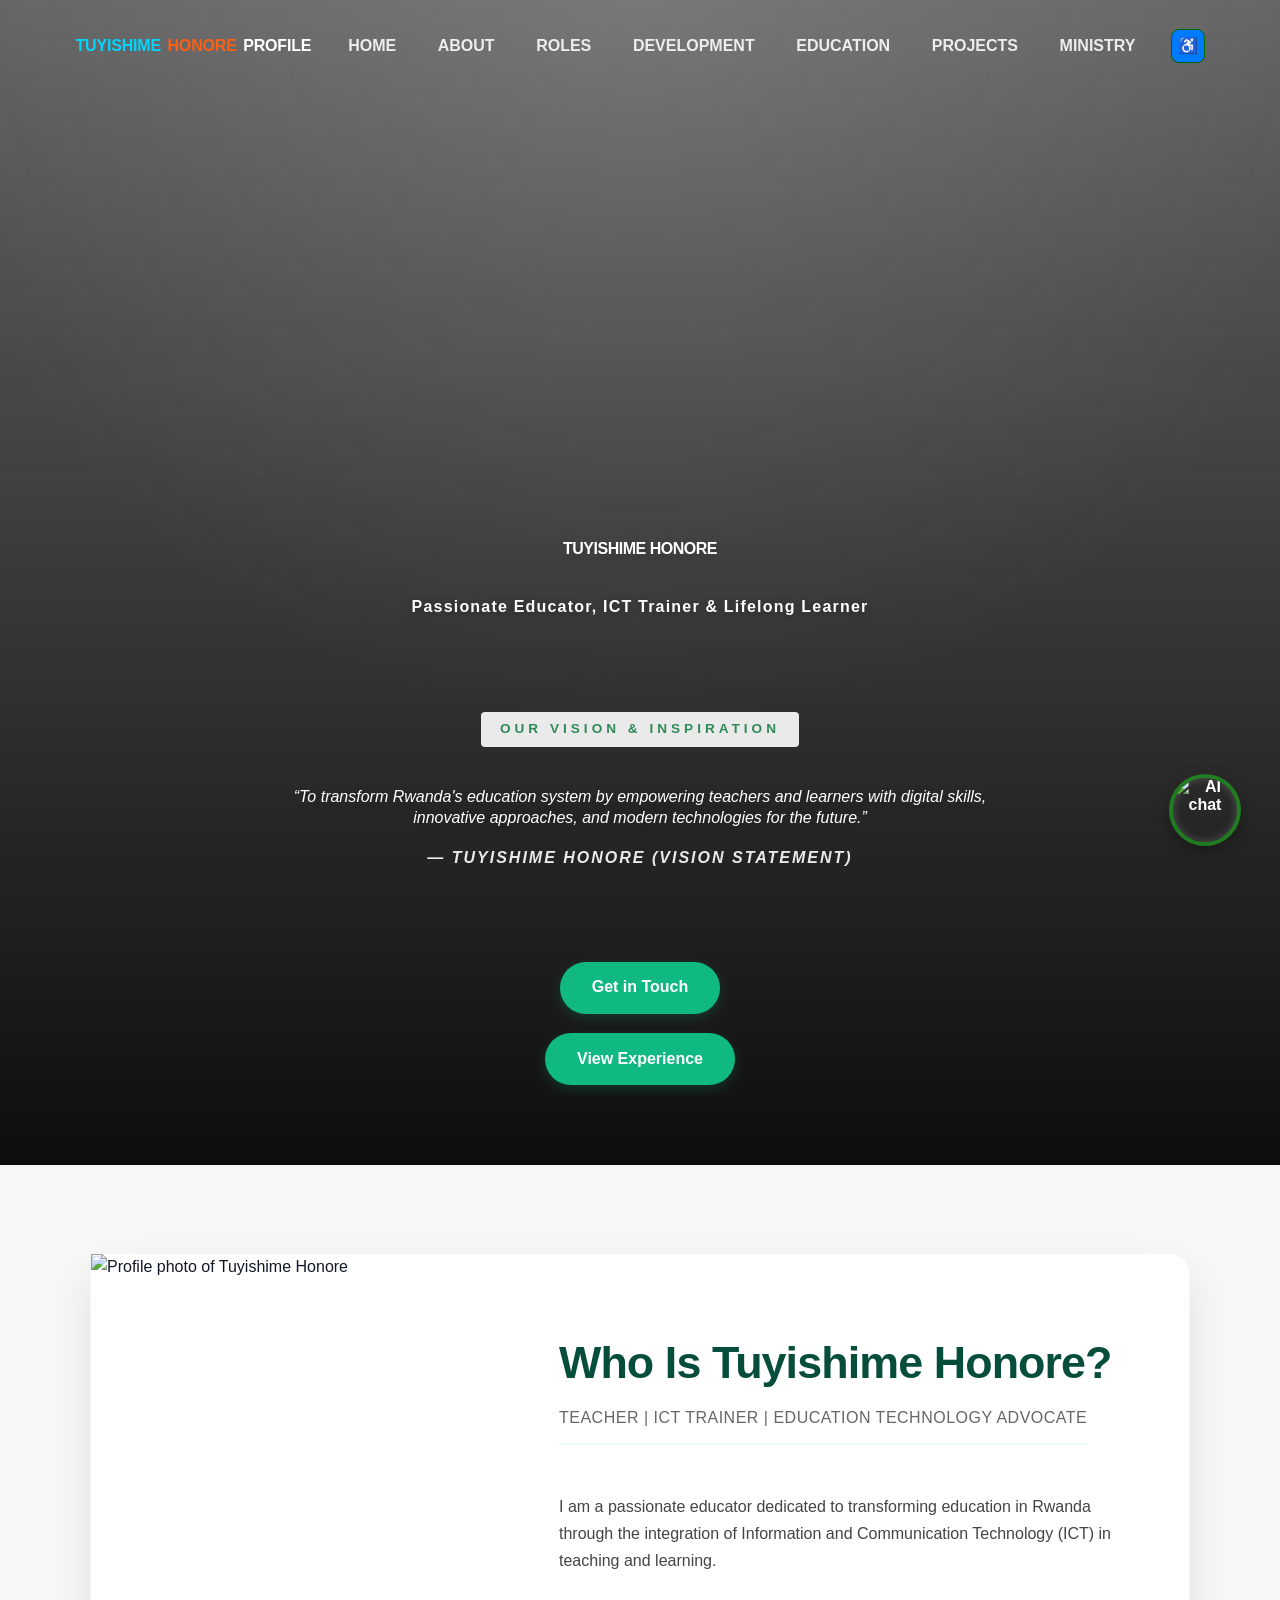
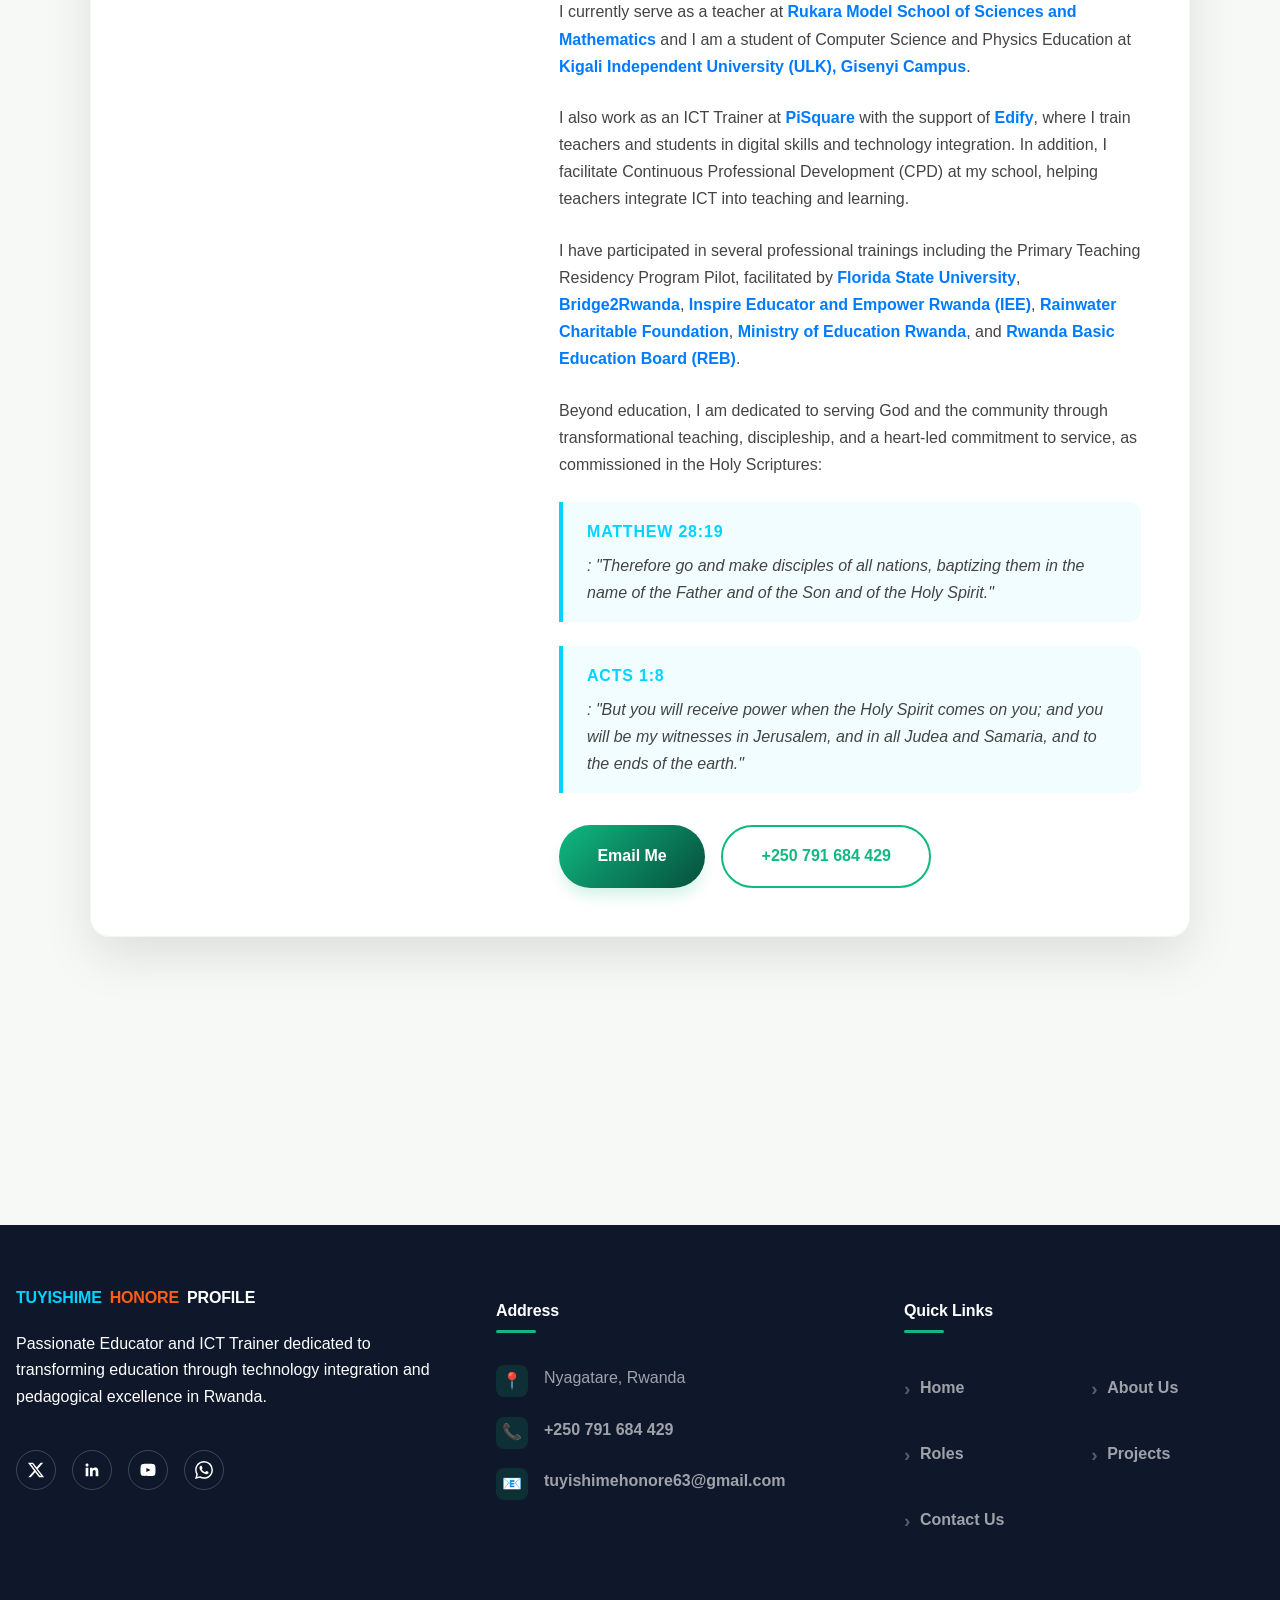
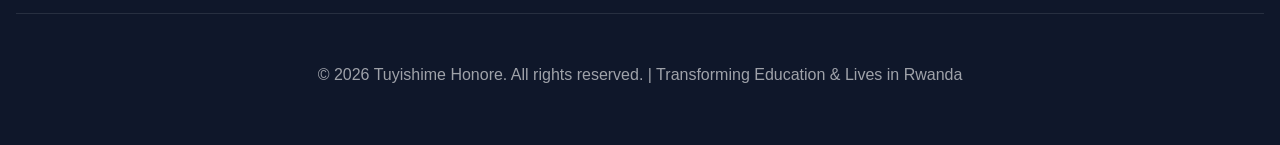
==== index.html @ ea885922 "🚀 Deploying Honore Profile Agent with full site knowledge and Gemini AI integration" ====
<!DOCTYPE html>
<html lang="en">
<head>
  <meta charset="UTF-8" />
  <meta name="viewport" content="width=device-width, initial-scale=1.0" />
  <title>Tuyishime Honore | Educator & Trainer</title>
  <link rel="stylesheet" href="styles.css" />
</head>
<body class="home">
  <header>
    <nav class="nav" aria-label="Primary">
      <div class="nav-brand"><span class="cyan">TUYISHIME</span> <span class="orange">HONORE</span> <span class="white">PROFILE</span></div>
      <div class="nav-links">

      <a href="index.html">Home</a>
      <a href="about.html">About</a>
      <a href="roles.html">Roles</a>
      <a href="development.html">Development</a>
      <a href="education.html">Education</a>
      <a href="projects.html">Projects</a>
      <a href="ministry.html">Ministry</a>
      </div>
    </nav>


        <div class="hero-inner">
      <h1 class="hero-title">Tuyishime Honore</h1>
      <p class="hero-subtitle">Passionate Educator, ICT Trainer &amp; Lifelong Learner</p>

      <div id="hero-quote-container" class="hero-quote-container">
        <p id="hero-quote-text" class="hero-quote-text"></p>
        <cite id="hero-quote-author" class="hero-quote-author"></cite>
      </div>

      <div class="hero-buttons">
        <a class="btn" href="contact.html">Get in Touch</a>
        <a class="btn" href="roles.html">View Experience</a>
      </div>
    </div>
  </header>

  <main class="container" role="main">
        <section class="section" aria-labelledby="home-title">
      <div class="profile-card">
        <div class="profile-image-container">
          <img src="profile.jpg" alt="Profile photo of Tuyishime Honore" class="profile-main-img" />
        </div>
        <div class="profile-content">
          <h2 id="home-title" class="profile-name">Who is Tuyishime Honore?</h2>
          <h3 class="profile-job">Teacher | ICT Trainer | Education Technology Advocate</h3>
          <div class="profile-description">
            <p>I am a passionate educator dedicated to transforming education in Rwanda through the integration of Information and Communication Technology (ICT) in teaching and learning.</p>
            <p>I currently serve as a teacher at <a href="https://rukaramodelschool.com/" target="_blank" rel="noopener noreferrer">Rukara Model School of Sciences and Mathematics</a> and I am a student of Computer Science and Physics Education at <a href="https://ulk.ac.rw" target="_blank" rel="noopener noreferrer">Kigali Independent University (ULK), Gisenyi Campus</a>.</p>
            <p>I also work as an ICT Trainer at <a href="https://pisquare.netlify.app/" target="_blank" rel="noopener noreferrer">PiSquare</a> with the support of <a href="https://edify.org" target="_blank" rel="noopener noreferrer">Edify</a>, where I train teachers and students in digital skills and technology integration. In addition, I facilitate Continuous Professional Development (CPD) at my school, helping teachers integrate ICT into teaching and learning.</p>
            <p>I have participated in several professional trainings including the Primary Teaching Residency Program Pilot, facilitated by <a href="https://www.fsu.edu" target="_blank" rel="noopener noreferrer">Florida State University</a>, <a href="https://bridge2rwanda.org" target="_blank" rel="noopener noreferrer">Bridge2Rwanda</a>, <a href="https://mastercardfdn.org/en/partners/inspire-educate-and-empower-iee-rwanda/" target="_blank" rel="noopener noreferrer">Inspire Educator and Empower Rwanda (IEE)</a>, <a href="https://www.rainwatercharitablefoundation.org" target="_blank" rel="noopener noreferrer">Rainwater Charitable Foundation</a>, <a href="https://www.mineduc.gov.rw" target="_blank" rel="noopener noreferrer">Ministry of Education Rwanda</a>, and <a href="https://www.reb.gov.rw/" target="_blank" rel="noopener noreferrer">Rwanda Basic Education Board (REB)</a>.</p>
            <p>Beyond education, I am dedicated to serving God and the community through transformational teaching, discipleship, and a heart-led commitment to service, as commissioned in the Holy Scriptures:</p>
            <blockquote class="ministry-quote">
              <p><strong>Matthew 28:19</strong>: "Therefore go and make disciples of all nations, baptizing them in the name of the Father and of the Son and of the Holy Spirit."</p>
            </blockquote>
            <blockquote class="ministry-quote">
              <p><strong>Acts 1:8</strong>: "But you will receive power when the Holy Spirit comes on you; and you will be my witnesses in Jerusalem, and in all Judea and Samaria, and to the ends of the earth."</p>
            </blockquote>

            <div class="profile-cta">
              <a href="mailto:tuyishimehonore63@gmail.com" class="btn">Email Me</a>
              <a href="tel:+250791684429" class="btn btn-outline">+250 791 684 429</a>
            </div>
          </div>
        </div>
      </div>
    </section>
  </main>

    <footer class="site-footer">
    <div class="container">
      <div class="footer-grid">
        <div class="footer-brand">
          <h2><span class="cyan">Tuyishime</span> <span class="orange">Honore</span> <span class="white">Profile</span></h2>
          <p>Passionate Educator and ICT Trainer dedicated to transforming education through technology integration and pedagogical excellence in Rwanda.</p>
          <div class="footer-social-circles">
            <a href="https://x.com/THonore78575" target="_blank" aria-label="X Account" title="X (Twitter)"><svg width="18" height="18" viewBox="0 0 24 24" fill="currentColor"><path d="M18.244 2.25h3.308l-7.227 8.26 8.502 11.24H16.17l-5.214-6.817L4.99 21.75H1.68l7.73-8.835L1.254 2.25H8.08l4.713 6.231zm-1.161 17.52h1.833L7.084 4.126H5.117z"/></svg></a>
            <a href="https://www.linkedin.com" target="_blank" aria-label="LinkedIn" title="LinkedIn"><svg width="18" height="18" viewBox="0 0 24 24" fill="currentColor"><path d="M20.447 20.452h-3.554v-5.569c0-1.328-.027-3.037-1.852-3.037-1.853 0-2.136 1.445-2.136 2.939v5.667H9.351V9h3.414v1.561h.046c.477-.9 1.637-1.85 3.37-1.85 3.601 0 4.267 2.37 4.267 5.455v6.286zM5.337 7.433c-1.144 0-2.063-.926-2.063-2.065 0-1.138.92-2.063 2.063-2.063 1.14 0 2.064.925 2.064 2.063 0 1.139-.925 2.065-2.064 2.065zm1.782 13.019H3.555V9h3.564v11.452z"/></svg></a>
            <a href="https://www.youtube.com/@TuyishimeHonore-qt9hd" target="_blank" aria-label="YouTube" title="YouTube"><svg width="18" height="18" viewBox="0 0 24 24" fill="currentColor"><path d="M21.582 6.186a2.72 2.72 0 0 0-1.91-1.921C18.005 3.8 12 3.8 12 3.8s-6.005 0-7.672.465a2.72 2.72 0 0 0-1.91 1.921C1.96 7.868 2 12 2 12s-.04 4.132.418 5.814a2.72 2.72 0 0 0 1.91 1.921C6.005 20.2 12 20.2 12 20.2s6.005 0 7.672-.465a2.72 2.72 0 0 0 1.91-1.921C22.04 16.132 22 12 22 12s.04-4.132-.418-5.814zm-11.77 8.528V9.286l5.76 2.714-5.76 2.714z"/></svg></a>
            <a href="https://whatsapp.com/channel/0029Vb8NbJZ3AzNOPKJiLX3O" target="_blank" aria-label="WhatsApp Channel" title="WhatsApp Channel"><svg width="18" height="18" viewBox="0 0 24 24" fill="currentColor"><path d="M17.472 14.382c-.297-.149-1.758-.867-2.03-.967-.273-.099-.471-.148-.67.15-.197.297-.767.966-.94 1.164-.173.199-.347.223-.644.075-.297-.15-1.255-.463-2.39-1.475-.888-.788-1.489-1.761-1.663-2.059-.173-.297-.018-.458.13-.606.134-.133.298-.347.446-.52.149-.174.198-.298.298-.497.099-.198.05-.371-.025-.52-.075-.149-.669-1.612-.916-2.207-.242-.579-.487-.5-.669-.51a12.8 12.8 0 0 0-.57-.01c-.198 0-.52.074-.792.372-.272.297-1.04 1.016-1.04 2.479 0 1.462 1.065 2.875 1.213 3.074.149.198 2.096 3.2 5.077 4.487.709.306 1.262.489 1.694.625.712.227 1.36.195 1.871.118.571-.085 1.758-.719 2.006-1.413.248-.694.248-1.289.173-1.413-.074-.124-.272-.198-.57-.347m-5.421 7.403h-.004a9.87 9.87 0 0 1-5.031-1.378l-.361-.214-3.741.982.998-3.648-.235-.374a9.86 9.86 0 0 1-1.51-5.26c.001-5.45 4.436-9.884 9.888-9.884 2.64 0 5.122 1.03 6.988 2.898a9.825 9.825 0 0 1 2.893 6.994c-.003 5.45-4.437 9.884-9.885 9.884m8.413-18.297A11.815 11.815 0 0 0 12.052 0C5.495 0 .16 5.335.157 11.892c0 2.096.547 4.142 1.588 5.945L.057 24l6.305-1.654a11.882 11.882 0 0 0 5.683 1.448h.005c6.554 0 11.89-5.335 11.893-11.893a11.821 11.821 0 0 0-3.48-8.413z"/></svg></a>
          </div>
        </div>

        <div class="footer-col">
          <h3>Address</h3>
          <ul class="contact-methods">
            <li><span class="icon">📍</span> Nyagatare, Rwanda</li>
            <li><span class="icon">📞</span> <a href="tel:+250791684429">+250 791 684 429</a></li>
            <li><span class="icon">📧</span> <a href="mailto:tuyishimehonore63@gmail.com">tuyishimehonore63@gmail.com</a></li>
          </ul>
        </div>

        <div class="footer-col">
          <h3>Quick Links</h3>
          <ul class="footer-links">
            <li><a href="index.html">Home</a></li>
            <li><a href="about.html">About Us</a></li>
            <li><a href="roles.html">Roles</a></li>
            <li><a href="projects.html">Projects</a></li>
            <li><a href="contact.html">Contact Us</a></li>
          </ul>
        </div>
      </div>

      <div class="footer-bottom">
        <p>&copy; 2026 Tuyishime Honore. All rights reserved. | Transforming Education &amp; Lives in Rwanda</p>
      </div>
    </div>
  </footer>

  <div id="ai-widget" class="ai-widget collapsed" aria-label="AI chat assistant">
    <button id="ai-toggle" class="ai-toggle" type="button" aria-expanded="false" aria-label="Chart with Honore" title="Click to open the chat">Chart with Honore</button>
    <div class="ai-panel" role="dialog" aria-label="AI chat">
      <div class="ai-header">
        <div class="ai-profile">
          <img class="ai-avatar" src="profile.jpg" alt="Honore" />
          <div>
            <div class="ai-name">Honore</div>
            <div class="ai-status">Live chart</div>
          </div>
        </div>
        <button id="ai-close" class="ai-close" type="button" aria-label="Close">×</button>
      </div>
      <div class="ai-live" aria-label="Live status">
        <span class="ai-bar"></span>
        <span class="ai-bar"></span>
        <span class="ai-bar"></span>
      </div>
      <div class="ai-messages" id="ai-messages" aria-live="polite"></div>
      <form id="ai-form" class="ai-form">
        <input id="ai-input" class="ai-input" type="text" placeholder="Ask me anything..." autocomplete="off" required />
        <button type="submit" class="btn">Send</button>
      </form>
      <label class="ai-file-label">
        <input type="file" id="ai-file" class="ai-file" accept=".txt,.pdf" />
        <span>Upload a document (CV/Diploma)</span>
      </label>
      <div id="ai-file-status" class="ai-file-status"></div>
    </div>
  </div>

  <script src="script.js"></script>
</body>
</html>
---- styles.css ----
:root {
  --green-dark: #064e3b; /* Deep, professional forest green */
  --green-medium: #10b981; /* Vibrant, attractive emerald */
  --green-light: #f0fdf4; /* Very soft, clean mint background */
  --accent-orange: #f97316;
  --accent-blue: #0ea5e9;
  --brand-cyan: #00d4ff;
  --brand-orange: #ff5e13;
  --text: #0f172a; /* Rich dark slate for readability */
  --muted: #475569; /* Sophisticated gray */
  --card-bg: rgba(255, 255, 255, 0.98);
  --card-shadow: 0 10px 25px -5px rgba(0, 0, 0, 0.04), 0 8px 10px -6px rgba(0, 0, 0, 0.04);
  --card-shadow-hover: 0 20px 25px -5px rgba(0, 0, 0, 0.08), 0 8px 10px -6px rgba(0, 0, 0, 0.08);
  --radius: 24px;
  --max-width: 1300px;
  --font: 'Outfit', 'Inter', sans-serif;
  --font-size-base: 16px;
}





* {
  box-sizing: border-box;
}

html {
  scroll-behavior: smooth;
  font-size: var(--font-size-base);
  scrollbar-width: none; /* For Firefox */
  -ms-overflow-style: none; /* For Internet Explorer and Edge */
}

/* Hide scrollbar for Chrome, Safari and Opera */
html::-webkit-scrollbar,
body::-webkit-scrollbar {
  display: none;
}

body {
  margin: 0;
  font-family: var(--font);
  color: var(--text);
  background: #f7f9f7;
  line-height: 1.65;
  transition: background 0.3s ease, color 0.3s ease;
}

a {
  color: var(--link);
}

a:hover {
  color: #1d4ed8;
}

.btn,
.ai-toggle,
.accessibility-nav-btn,
.accessibility-toggle {
  background: var(--link);
  color: #fff;
}

.card,
.profile-card,
.role-item,
.bible-card {
  background: var(--card-bg) !important;
  border: 1px solid rgba(0, 0, 0, 0.04) !important;
  border-radius: var(--radius) !important;
  box-shadow: var(--card-shadow) !important;
  transition: all 0.4s cubic-bezier(0.4, 0, 0.2, 1) !important;
}

.card:hover, .profile-card:hover, .role-item:hover, .bible-card:hover, .ptrp-section:hover {
  transform: translateY(-8px) !important;
  box-shadow: var(--card-shadow-hover) !important;
}


.section-title {
  text-align: center;
  font-size: 2.8rem !important;
  font-weight: 800;
  margin: 0;
  color: var(--green-dark);
  letter-spacing: -0.02em;
  margin-bottom: 0.8rem;
}

body.high-contrast {
  background: #0f172a !important;
  color: #ffffff !important;
}

body.high-contrast a {
  color: #22d3ee !important;
}

body.high-contrast .card,
body.high-contrast .role-item,
body.high-contrast .bible-card {
  background: #111827 !important;
  border-color: #1e293b !important;
}

/* Heading title casing for semantic clarity */
h1, h2, h3, h4, h5, h6 {
  text-transform: capitalize;
  font-weight: 700;
  margin-top: 0.8em;
  margin-bottom: 0.5em;
}

h1 {
  font-size: clamp(3.5rem, 8vw, 5.5rem);
  font-weight: 900;
  line-height: 1.1;
  letter-spacing: -0.03em;
}

h2 {
  font-size: clamp(2.8rem, 6vw, 4.2rem);
  font-weight: 800;
  line-height: 1.15;
  letter-spacing: -0.02em;
}

h3 {
  font-size: clamp(2.2rem, 4vw, 3.2rem);
  font-weight: 700;
  line-height: 1.2;
  letter-spacing: -0.01em;
}

h4 {
  font-size: clamp(1.8rem, 3vw, 2.4rem);
  font-weight: 700;
  line-height: 1.25;
}

h5 {
  font-size: clamp(1.5rem, 2vw, 1.8rem);
  font-weight: 700;
  line-height: 1.3;
}

h6 {
  font-size: clamp(1.25rem, 1.5vw, 1.5rem);
  font-weight: 600;
  line-height: 1.4;
}



* {
  box-sizing: border-box;
}

html {
  scroll-behavior: smooth;
}

body {
  margin: 0;
  font-family: var(--font);
  color: var(--text);
  background: #f7f9f7;
  line-height: 1.65;
}

a {
  color: #007bff;
  text-decoration: none;
  font-weight: bold;
}

a:hover {
  color: #0056b3;
}

.container {
  width: min(100% - 2rem, var(--max-width));
  margin: 0 auto;
}

header {
  min-height: 90vh;
  display: grid;
  place-items: center;
  text-align: center;
  padding: 3rem 1rem;
  color: #fff;
  background: linear-gradient(135deg, var(--green-dark), var(--green-medium));
  position: relative;
  overflow: hidden;
}

header.compact {
  min-height: 0;
  padding: 0;
  background: linear-gradient(135deg, var(--green-dark), var(--green-medium));
}

header.compact .nav {
  position: relative;
  inset: 0;
  padding: 1.2rem 5%;
}








body.home header {
  animation: fadeIn 900ms ease both;
}

body.home .nav a {
  opacity: 0;
  transform: translateY(-10px);
  animation: navFade 700ms ease both;
}

body.home .nav a:nth-child(1) { animation-delay: 0.1s; }
body.home .nav a:nth-child(2) { animation-delay: 0.18s; }
body.home .nav a:nth-child(3) { animation-delay: 0.26s; }
body.home .nav a:nth-child(4) { animation-delay: 0.34s; }
body.home .nav a:nth-child(5) { animation-delay: 0.42s; }
body.home .nav a:nth-child(6) { animation-delay: 0.50s; }
body.home .nav a:nth-child(7) { animation-delay: 0.58s; }
body.home .nav a:nth-child(8) { animation-delay: 0.66s; }

body.home .hero-inner {
  opacity: 0;
  transform: translateY(18px);
  animation: slideUp 850ms ease-out both 0.55s;
}

body.home .hero-buttons .btn {
  display: inline-flex;
  align-items: center;
  justify-content: center;
  gap: 0.6rem;
  padding: 0.8rem 2rem;
  background: var(--green-medium);
  color: #fff;
  border-radius: 999px;
  text-decoration: none;
  font-weight: 600;
  transition: all 0.3s cubic-bezier(0.4, 0, 0.2, 1);
  border: none;
  cursor: pointer;
  box-shadow: 0 4px 12px rgba(16, 185, 129, 0.2);
}

.btn:hover {
  background: var(--green-dark);
  transform: translateY(-2px);
  box-shadow: 0 8px 20px rgba(6, 78, 59, 0.3);
}

@keyframes fadeIn {
  from { opacity: 0; transform: translateY(10px); }
  to { opacity: 1; transform: translateY(0); }
}

@keyframes navFade {
  from { opacity: 0; transform: translateY(-10px); }
  to { opacity: 1; transform: translateY(0); }
}

@keyframes slideUp {
  from { opacity: 0; transform: translateY(20px); }
  to { opacity: 1; transform: translateY(0); }
}

@keyframes fadeInUp {
  from { opacity: 0; transform: translateY(14px); }
  to { opacity: 1; transform: translateY(0); }
}

header::after {
  content: "";
  position: absolute;
  inset: 0;
  opacity: 0.38;
  background: radial-gradient(circle at top, rgba(255, 255, 255, 0.35), transparent 55%);
  pointer-events: none;
}

.nav {
  position: absolute;
  inset: 1rem 0 auto;
  left: 0;
  width: 100%;
  display: flex;
  justify-content: space-between;
  align-items: center;
  padding: 0 5%;
  gap: 1.4rem;
  z-index: 10;
}

.nav-brand {
  font-size: 1.35rem;
  font-weight: 800;
  letter-spacing: -0.01em;
  text-transform: uppercase;
  white-space: nowrap;
  display: flex;
  gap: 0.4rem;
}

.nav-brand .cyan { color: var(--brand-cyan); }
.nav-brand .orange { color: var(--brand-orange); }
.nav-brand .white { color: #fff; }

.ministry-quote {
  border-left: 4px solid var(--brand-cyan);
  background: rgba(var(--brand-cyan-rgb, 0, 212, 255), 0.05);
  padding: 1rem 1.5rem;
  margin: 1.5rem 0;
  border-radius: 0 12px 12px 0;
  font-style: italic;
  position: relative;
}

.ministry-quote p {
  margin: 0 !important;
  color: var(--muted);
  font-size: 0.95rem;
  line-height: 1.6;
}

.ministry-quote strong {
  color: var(--brand-cyan);
  font-style: normal;
  display: block;
  margin-bottom: 0.4rem;
  font-family: var(--font);
  text-transform: uppercase;
  letter-spacing: 0.05em;
  font-size: 0.85rem;
}

.nav-links {
  display: flex;
  gap: 0.8rem;
  align-items: center;
}


/* Mobile Adjustments for Nav */
@media (max-width: 900px) {
  .nav {
    flex-direction: column;
    padding: 1rem;
    height: auto;
    position: relative;
    background: var(--green-dark);
  }
  .nav-brand {
    justify-content: center;
    margin-bottom: 0.5rem;
    font-size: 1rem;
    gap: 0.3rem;
  }
  .nav-links {
    flex-wrap: wrap;
    justify-content: center;
    gap: 0.5rem;
  }
  .nav a {
    font-size: 0.78rem;
    padding: 0.4rem 0.6rem;
  }
}












.nav a {
  padding: 0.55rem 0.9rem;
  border-radius: 999px;
  font-weight: 600;
  font-size: 0.88rem;
  color: rgba(255, 255, 255, 0.88);
  transition: all 160ms ease;
  text-transform: uppercase;
}

.nav a:hover,
.nav a:focus-visible {
  background: rgba(255, 255, 255, 0.18);
  transform: translateY(-1px);
  color: #fff;
}

















.hero-inner {
  position: relative;
  z-index: 1;
  max-width: 760px;
  margin-top: 2.5rem;
  display: flex;
  flex-direction: column;
  align-items: center;
  gap: 1.75rem;
}

.hero-avatar {
  width: clamp(170px, 26vw, 260px);
  aspect-ratio: 4 / 5;
  border-radius: 24px;
  border: 6px solid rgba(255, 255, 255, 0.9);
  background: rgba(255, 255, 255, 0.15);
  overflow: hidden;
  display: grid;
  place-items: center;
  box-shadow: 0 18px 30px rgba(0, 0, 0, 0.2);
  transition: width 280ms ease, height 280ms ease, border-radius 280ms ease;
}

.hero-avatar img {
  width: 100%;
  height: 100%;
  object-fit: cover;
  display: block;
  transition: transform 260ms ease;
}

.hero-avatar:hover img {
  transform: scale(1.02);
}

.hero-title {
  font-size: clamp(4rem, 8vw, 6.5rem);
  margin: 0;
  letter-spacing: -0.03em;
  font-weight: 900;
  text-shadow: 0 10px 20px rgba(0, 0, 0, 0.25);
}

.hero-subtitle {
  margin: 0;
  color: rgba(255, 255, 255, 0.9);
  font-size: clamp(1.1rem, 2.2vw, 1.6rem);
  max-width: 700px;
}

.hero-buttons {
  display: flex;
  flex-wrap: wrap;
  justify-content: center;
  gap: 1rem;
  margin-top: 1.4rem;
}

.btn {
  display: inline-flex;
  align-items: center;
  justify-content: center;
  gap: 0.8rem;
  padding: 1rem 2.4rem;
  background: linear-gradient(135deg, var(--green-medium), var(--green-dark));
  color: #fff !important;
  border-radius: 999px;
  text-decoration: none;
  font-weight: 700;
  font-size: 1rem;
  transition: all 0.4s cubic-bezier(0.4, 0, 0.2, 1);
  border: none;
  cursor: pointer;
  box-shadow: 0 10px 15px -3px rgba(16, 185, 129, 0.2);
}

.btn:hover,
.btn:focus-visible {
  transform: translateY(-3px) scale(1.02);
  background: linear-gradient(135deg, var(--green-dark), var(--green-medium));
  box-shadow: 0 20px 25px -5px rgba(6, 78, 59, 0.3);
}

.btn-outline {
  background: transparent !important;
  border: 2px solid var(--green-medium) !important;
  color: var(--green-medium) !important;
  box-shadow: none !important;
}

.btn-outline:hover {
  background: var(--green-medium) !important;
  color: #fff !important;
}

.btn:hover {
  background: var(--green-dark);
  transform: translateY(-2px);
  box-shadow: 0 8px 20px rgba(6, 78, 59, 0.3);
}

.btn:hover,
.btn:focus-visible {
  transform: translateY(-2px);
  background: rgba(255, 255, 255, 0.26);
  box-shadow: 0 20px 40px rgba(0, 0, 0, 0.25);
}

.card .btn {
  display: inline-flex;
  align-items: center;
  justify-content: center;
  gap: 0.6rem;
  padding: 0.8rem 2rem;
  background: var(--green-medium);
  color: #fff;
  border-radius: 999px;
  text-decoration: none;
  font-weight: 600;
  transition: all 0.3s cubic-bezier(0.4, 0, 0.2, 1);
  border: none;
  cursor: pointer;
  box-shadow: 0 4px 12px rgba(16, 185, 129, 0.2);
}

.btn:hover {
  background: var(--green-dark);
  transform: translateY(-2px);
  box-shadow: 0 8px 20px rgba(6, 78, 59, 0.3);
}

.card .btn:hover,
.card .btn:focus-visible {
  background: var(--green-dark);
  box-shadow: 0 18px 36px rgba(0, 0, 0, 0.25);
}

.cert-grid {
  display: flex;
  flex-wrap: wrap;
  justify-content: center;
  gap: 1rem;
  margin-top: 0.9rem;
}

.cert-btn {
  flex: 0 0 180px;
  width: 180px;
  padding: 0.35rem 0.75rem;
  border-radius: 999px;
  font-size: 0.9rem;
  font-weight: 700;
  text-align: center;
  background: linear-gradient(135deg, var(--green-medium), var(--green-dark));
  border: 2px solid rgba(255, 255, 255, 0.35);
  color: #fff;
  box-shadow: 0 8px 14px rgba(0, 0, 0, 0.18);
  white-space: normal;
  line-height: 1.2;
  word-break: break-word;
}

.cert-btn:hover,
.cert-btn:focus-visible,
.partner-btn:hover,
.partner-btn:focus-visible {
  background: linear-gradient(135deg, var(--green-dark), var(--green-medium));
  transform: translateY(-1px);
  box-shadow: 0 18px 32px rgba(0, 0, 0, 0.25);
}

.partner-btn {
  padding: 0.35rem 0.75rem;
  border-radius: 999px;
  font-size: 0.9rem;
  font-weight: 700;
  text-align: center;
  background: linear-gradient(135deg, var(--green-medium), var(--green-dark));
  border: 2px solid rgba(255, 255, 255, 0.35);
  color: #fff;
  box-shadow: 0 8px 14px rgba(0, 0, 0, 0.18);
  width: 180px;
  text-decoration: none;
  display: inline-block;
  white-space: normal;
  line-height: 1.2;
  word-break: break-word;
}

main {
  padding: 4rem 1rem 4rem;
}

.section {
  padding: 4rem 0;
  position: relative;
}

.section:not(:first-child) {
  margin-top: -2rem;
}

.section-title {
  text-align: center;
  font-size: 2.8rem !important;
  font-weight: 800;
  margin: 0;
  color: var(--green-dark);
  letter-spacing: -0.02em;
  margin-bottom: 0.8rem;
}

.section-subtitle {
  text-align: center;
  max-width: 720px;
  margin: 0 auto 2rem;
  color: var(--muted);
}

.card-grid {
  display: grid;
  gap: 1.6rem;
}

.card {
  background: white;
  padding: 2.5rem;
  border-radius: var(--radius);
  box-shadow: var(--card-shadow);
  transition: transform 0.3s ease, box-shadow 0.3s ease;
  border: 1px solid rgba(16, 185, 129, 0.05);
}

.card:hover {
  transform: translateY(-4px);
  box-shadow: 0 30px 60px rgba(0, 0, 0, 0.08);
}

.card-header {
  display: flex;
  align-items: flex-start;
  gap: 1.1rem;
  margin-bottom: 1.2rem;
}

.card-icon {
  width: 52px;
  height: 52px;
  display: grid;
  place-items: center;
  border-radius: 16px;
  background: rgba(34, 139, 34, 0.12);
  color: var(--green-dark);
  flex-shrink: 0;
  font-size: 1.5rem;
}

.card h3 {
  margin: 0;
  font-size: 1.6rem;
  color: var(--green-dark);
}

.card p {
  margin: 0.8rem 0 0;
  color: var(--muted);
  line-height: 1.7;
}

.role-list {
  list-style: none;
  padding: 0;
  margin: 0;
  display: grid;
  gap: 1.4rem;
}

.role-item {
  background: #fff;
  border-radius: var(--radius);
  padding: 1.3rem 1.2rem;
  box-shadow: var(--card-shadow);
  border: 1px solid rgba(0, 0, 0, 0.05);
  display: grid;
  gap: 0.75rem;
}

.role-item h4 {
  margin: 0;
  font-size: 1.4rem;
  color: var(--green-dark);
}

.role-item .role-meta {
  font-size: 0.96rem;
  color: var(--green-dark);
  font-weight: 700;
}

.role-item p {
  margin: 0.5rem 0 0;
  color: var(--muted);
}

.timeline {
  display: grid;
  gap: 1.7rem;
}

.timeline-item {
  display: grid;
  gap: 0.9rem;
  align-items: flex-start;
}

.timeline-partners {
  display: flex;
  flex-wrap: wrap;
  justify-content: flex-start;
  gap: 0.75rem;
  align-items: center;
  max-width: 900px;
  margin: 0.75rem 0 0;
  padding: 0 0.25rem;
  font-size: 0.95rem;
}

.timeline-partners a {
  text-decoration: none;
}

.timeline-partners span {
  color: rgba(0, 0, 0, 0.35);
}

.timeline-item time {
  display: inline-flex;
  align-items: center;
  gap: 0.5rem;
  font-weight: 700;
  color: var(--green-dark);
}

.timeline-item time::before {
  content: "";
  width: 10px;
  height: 10px;
  border-radius: 50%;
  background: var(--green-medium);
  display: inline-block;
}

.timeline-item p {
  margin: 0.45rem 0 0;
  color: var(--muted);
}

.quote-block {
  background: rgba(226, 249, 226, 0.75);
  border-radius: var(--radius);
  padding: 2.4rem 2rem;
  box-shadow: var(--card-shadow);
  max-width: 780px;
  margin: 0 auto;
  border: 1px solid rgba(34, 139, 34, 0.22);
}

.quote-block blockquote {
  margin: 0;
  font-style: italic;
  font-size: 1.35rem;
  line-height: 1.6;
  color: var(--green-dark);
}

.quote-block cite {
  display: block;
  margin-top: 1.4rem;
  text-align: right;
  color: var(--muted);
  font-size: 0.95rem;
}

.quote-rotator {
  max-width: 740px;
  margin: 2.4rem auto 0;
  padding: 1.8rem 1.8rem 1.4rem;
  border-radius: var(--radius);
  background: rgba(255, 255, 255, 0.9);
  border: 1px solid rgba(0, 0, 0, 0.08);
  box-shadow: var(--card-shadow);
  display: grid;
  gap: 1rem;
}

.quote-rotator blockquote {
  margin: 0;
  font-style: italic;
  font-size: 1.25rem;
  line-height: 1.6;
  color: var(--text);
}

.quote-rotator cite {
  margin: 0;
  color: var(--muted);
  font-size: 0.95rem;
  text-align: right;
}

.quote-controls {
  display: flex;
  align-items: center;
  justify-content: space-between;
  gap: 1rem;
}

.quote-controls button {
  border: 1px solid rgba(0, 0, 0, 0.2);
  background: rgba(255, 255, 255, 0.85);
  color: var(--text);
  padding: 0.55rem 0.85rem;
  border-radius: 999px;
  font-size: 1rem;
  cursor: pointer;
  transition: transform 140ms ease, box-shadow 140ms ease;
}

.quote-controls button:hover,
.quote-controls button:focus-visible {
  transform: translateY(-1px);
  box-shadow: 0 12px 20px rgba(0, 0, 0, 0.12);
}

.quote-controls span {
  font-weight: 700;
  color: var(--muted);
  font-size: 0.95rem;
}

.footer-links {
  margin: 1rem 0 0;
}



.footer-col h4 {
  margin: 0 0 0.75rem;
  font-size: 1.05rem;
  letter-spacing: 0.02em;
  color: rgba(255, 255, 255, 0.95);
}

.footer-col ul {
  list-style: none;
  padding: 0;
  margin: 0;
}

.footer-col li {
  margin: 0.45rem 0;
}

.footer-col a {
  color: rgba(255, 255, 255, 0.9);
  text-decoration: none;
  font-weight: 600;
  transition: color 150ms ease, transform 150ms ease;
}

.footer-col a:hover,
.footer-col a:focus-visible {
  color: rgba(255, 255, 255, 1);
  transform: translateY(-1px);
}

.bible-grid {
  display: grid;
  gap: 1.6rem;
  grid-template-columns: repeat(auto-fit, minmax(250px, 1fr));
}

.bible-card {
  background: #fff;
  border-radius: var(--radius);
  padding: 1.6rem 1.4rem;
  box-shadow: var(--card-shadow);
  border: 1px solid rgba(0, 0, 0, 0.06);
}


.bible-card h4 {
  margin: 0;
  font-size: 1.3rem;
  color: var(--green-dark);
}

.bible-card p {
  margin: 0.65rem 0 0;
  color: var(--muted);
  line-height: 1.7;
}

.video-grid {
  display: grid;
  grid-template-columns: repeat(auto-fit, minmax(260px, 1fr));
  gap: 1.4rem;
  margin-top: 1.4rem;
}

.video-player {
  width: 100%;
  max-width: 900px;
  margin: 0 auto 1.4rem;
  border-radius: var(--radius);
  overflow: hidden;
  box-shadow: var(--card-shadow);
  border: 1px solid rgba(0, 0, 0, 0.06);
  aspect-ratio: 16 / 9;
  background: #000;
}

.video-player video {
  width: 100%;
  height: 100%;
  border: 0;
  display: block;
  object-fit: contain;
  background: #000;
}

.video-card {
  display: grid;
  grid-template-rows: 140px auto;
  border-radius: var(--radius);
  overflow: hidden;
  background: #fff;
  box-shadow: var(--card-shadow);
  border: 1px solid rgba(0, 0, 0, 0.06);
  text-decoration: none;
  color: inherit;
  transition: transform 160ms ease, box-shadow 160ms ease;
  cursor: pointer;
}

.video-card:hover {
  transform: translateY(-4px);
  box-shadow: 0 22px 38px rgba(0, 0, 0, 0.2);
}

.video-card.active-video {
  border: 2px solid var(--green-medium);
  background: var(--green-light);
  transform: translateY(-2px);
  box-shadow: 0 12px 24px rgba(34, 139, 34, 0.25);
}

.video-card.active-video .video-thumb::before {
  content: "Playing";
  font-size: 1.25rem;
  font-weight: bold;
  background: rgba(34, 139, 34, 0.85);
  text-shadow: none;
}

.video-thumb {
  background-size: cover;
  background-position: center;
  position: relative;
}

.video-thumb::after {
  content: "";
  position: absolute;
  inset: 0;
  background: linear-gradient(180deg, rgba(0, 0, 0, 0.02), rgba(0, 0, 0, 0.20));
}

.video-thumb::before {
  content: "\25B6";
  position: absolute;
  inset: 0;
  display: grid;
  place-items: center;
  font-size: 2.4rem;
  color: rgba(255, 255, 255, 0.92);
  text-shadow: 0 10px 18px rgba(0, 0, 0, 0.55);
}

.video-meta {
  padding: 1rem 1rem 1.1rem;
  display: flex;
  flex-direction: column;
  gap: 0.25rem;
}

.video-title {
  font-weight: 700;
  color: var(--green-dark);
  font-size: 1.05rem;
  line-height: 1.4;
  display: -webkit-box;
  -webkit-line-clamp: 3;
  line-clamp: 3;
  -webkit-box-orient: vertical;
  overflow: hidden;
  text-overflow: ellipsis;
}

.video-desc {
  font-size: 0.9rem;
  color: var(--muted);
}

.site-footer {
  background: #064e3b;
  color: #fff;
  padding: 5rem 1rem 2rem;
  font-family: var(--font);
}

.footer-top {
  display: grid;
  grid-template-columns: 1fr 2fr;
  gap: 4rem;
  margin-bottom: 4rem;
}

.footer-map-wrapper {
  width: 100%;
  height: 100%;
  min-height: 300px;
  border-radius: var(--radius);
  overflow: hidden;
  box-shadow: 0 10px 30px rgba(0,0,0,0.2);
}

.footer-map-wrapper iframe {
  width: 100%;
  height: 100%;
  border: none;
}

.footer-grid {
  display: grid;
  grid-template-columns: repeat(3, 1fr);
  gap: 2.5rem;
}

.footer-col h3 {
  color: #10b981;
  font-size: 1.4rem;
  margin-bottom: 1.8rem;
  font-weight: 700;
  position: relative;
  padding-bottom: 0.8rem;
}

.footer-col h3::after {
  content: "";
  position: absolute;
  bottom: 0;
  left: 0;
  width: 40px;
  height: 3px;
  background: #10b981;
  border-radius: 2px;
}

.footer-links, .contact-methods {
  list-style: none;
  padding: 0;
  margin: 0;
}

.footer-links li, .contact-methods li {
  margin-bottom: 1rem;
}

.footer-links a, .contact-methods a, .contact-methods .location {
  color: rgba(255, 255, 255, 0.8);
  text-decoration: none;
  display: flex;
  align-items: center;
  gap: 0.8rem;
  transition: all 0.3s ease;
  font-size: 1rem;
}

.footer-links a:hover, .contact-methods a:hover {
  color: #10b981;
  transform: translateX(5px);
}

.social-icons {
  display: flex;
  gap: 1rem;
  margin-bottom: 2rem;
}

.social-icons a {
  width: 40px;
  height: 40px;
  background: rgba(255,255,255,0.1);
  border-radius: 50%;
  display: flex;
  align-items: center;
  justify-content: center;
  transition: all 0.3s ease;
  color: transparent;
  text-indent: -9999px;
  position: relative;
}

/* Add text labels for fallback or titles */
/* Removed pseudo-element fallback */

.social-icons a:hover {
  background: #10b981;
  transform: translateY(-3px);
}

.footer-cta {
  display: inline-block;
  padding: 0.8rem 1.8rem;
  background: transparent;
  border: 1px solid rgba(255,255,255,0.3);
  color: #fff;
  border-radius: 999px;
  text-decoration: none;
  font-size: 0.9rem;
  transition: all 0.3s ease;
}

.footer-cta:hover {
  background: #10b981;
  border-color: #10b981;
}

.footer-bottom {
  border-top: 1px solid rgba(255,255,255,0.1);
  padding-top: 2rem;
  text-align: center;
}

.footer-bottom p {
  color: rgba(255,255,255,0.6);
  font-size: 0.9rem;
}

@media (max-width: 1100px) {
  .footer-top {
    grid-template-columns: 1fr;
  }
}

@media (max-width: 768px) {
  .footer-grid {
    grid-template-columns: 1fr;
    gap: 3rem;
  }
}

footer small {
  display: block;
  margin-top: 0.6rem;
  color: rgba(255, 255, 255, 0.72);
}





.footer-map iframe {
  width: 100%;
  height: 260px;
  border: 0;
  border-radius: 16px;
}

.footer-right {
  flex: 1 1 420px;
  min-width: 240px;
  order: 2; /* content on the right */
}

.footer-links {
  display: grid;
  grid-template-columns: repeat(2, minmax(150px, 1fr));
  gap: 0.9rem;
  justify-items: start;
}

@media (max-width: 920px) {
  

  

  .footer-right {
    order: 2;
  }

  .footer-links {
    grid-template-columns: 1fr;
    justify-items: center;
  }
}

@media (min-width: 900px) {
  .site-footer {
  background: #064e3b;
  color: #fff;
  padding: 5rem 1rem 2rem;
  font-family: var(--font);
}

.footer-top {
  display: grid;
  grid-template-columns: 1fr 2fr;
  gap: 4rem;
  margin-bottom: 4rem;
}

.footer-map-wrapper {
  width: 100%;
  height: 100%;
  min-height: 300px;
  border-radius: var(--radius);
  overflow: hidden;
  box-shadow: 0 10px 30px rgba(0,0,0,0.2);
}

.footer-map-wrapper iframe {
  width: 100%;
  height: 100%;
  border: none;
}

.site-footer {
  background: #0f172a; /* Deep, professional navy/slate */
  color: #fff;
  padding: 4rem 0 0;
  margin-top: 6rem;
}

.footer-brand h2 {
  font-size: 2.2rem;
  font-weight: 800;
  margin: 0 0 1.5rem;
  display: flex;
  gap: 0.5rem;
  text-transform: uppercase;
  letter-spacing: -0.01em;
}

.footer-brand span.cyan { color: var(--brand-cyan); }
.footer-brand span.orange { color: var(--brand-orange); }
.footer-brand span.white { color: #fff; }

.footer-grid {
  display: grid;
  grid-template-columns: 1.2fr 1fr 1fr;
  gap: 3rem;
  padding-bottom: 4rem;
}

.footer-col h3 {
  color: #fff;
  font-size: 1.4rem;
  margin-bottom: 2rem;
  font-weight: 700;
  position: relative;
}

.footer-links, .contact-methods {
  list-style: none;
  padding: 0;
  margin: 0;
}

.footer-links li {
  margin-bottom: 0.8rem;
}

.footer-links a {
  color: rgba(255, 255, 255, 0.6);
  text-decoration: none;
  display: flex;
  align-items: center;
  gap: 0.6rem;
  font-size: 0.95rem;
  transition: all 0.3s ease;
}

.footer-links a::before {
  content: "›";
  font-size: 1.2rem;
  font-weight: bold;
  color: rgba(255, 255, 255, 0.3);
  transition: all 0.3s ease;
}

.footer-links a:hover {
  color: #fff;
  transform: translateX(5px);
}

.footer-links a:hover::before {
  color: var(--brand-cyan);
}

.contact-methods li {
  display: flex;
  align-items: flex-start;
  gap: 1rem;
  margin-bottom: 1.2rem;
  color: rgba(255, 255, 255, 0.6);
  font-size: 0.95rem;
}

.contact-methods .icon {
  font-size: 1.2rem;
  color: rgba(255, 255, 255, 0.4);
  width: 24px;
  text-align: center;
}

.contact-methods a {
  color: inherit;
  text-decoration: none;
  transition: color 0.3s ease;
}

.contact-methods a:hover {
  color: #fff;
}

.footer-social-circles {
  display: flex;
  gap: 1rem;
  margin-top: 2.5rem;
}

.footer-social-circles a {
  width: 40px;
  height: 40px;
  border: 1px solid rgba(255, 255, 255, 0.2);
  border-radius: 50%;
  display: flex;
  align-items: center;
  justify-content: center;
  color: #fff;
  transition: all 0.3s cubic-bezier(0.4, 0, 0.2, 1);
}

.footer-social-circles a:hover {
  background: rgba(255, 255, 255, 0.1);
  border-color: var(--brand-cyan);
  transform: translateY(-3px);
  box-shadow: 0 5px 15px rgba(0, 212, 255, 0.2);
}

.footer-bottom {
  border-top: 1px solid rgba(255, 255, 255, 0.05);
  padding: 2.5rem 0;
  text-align: center;
}

.footer-bottom p {
  color: rgba(255, 255, 255, 0.4);
  font-size: 0.85rem;
}

@media (max-width: 1024px) {
  .footer-grid {
    grid-template-columns: 1.5fr 1fr;
    gap: 3rem;
  }
}

@media (max-width: 600px) {
  .footer-grid {
    grid-template-columns: 1fr;
    text-align: center;
  }
  
  .footer-col h3::after {
    left: 50%;
    transform: translateX(-50%);
  }

  .footer-links a, .contact-methods a, .contact-methods .location {
    justify-content: center;
  }
  
  .footer-social-simple {
    justify-content: center;
  }
}

.social-icons a svg {
  width: 22px;
  height: 22px;
  fill: currentColor;
}

.social-icons a:hover {
  background: #10b981;
  color: #fff !important;
  transform: translateY(-4px);
  box-shadow: 0 10px 20px rgba(16, 185, 129, 0.3);
  border-color: #10b981;
}

/* Add text labels for fallback or titles */
/* Removed pseudo-element fallback */

.social-icons a:hover {
  background: #10b981;
  transform: translateY(-3px);
}

.footer-cta {
  display: inline-block;
  padding: 0.8rem 1.8rem;
  background: transparent;
  border: 1px solid rgba(255,255,255,0.3);
  color: #fff;
  border-radius: 999px;
  text-decoration: none;
  font-size: 0.9rem;
  transition: all 0.3s ease;
}

.footer-cta:hover {
  background: #10b981;
  border-color: #10b981;
}

.footer-bottom {
  border-top: 1px solid rgba(255,255,255,0.1);
  padding-top: 2rem;
  text-align: center;
}

.footer-bottom p {
  color: rgba(255,255,255,0.6);
  font-size: 0.9rem;
}

@media (max-width: 1100px) {
  .footer-top {
    grid-template-columns: 1fr;
  }
}

@media (max-width: 768px) {
  .footer-grid {
    grid-template-columns: 1fr;
    gap: 3rem;
  }
}
}


@media (min-width: 600px) {
  .card-grid {
    grid-template-columns: repeat(2, minmax(300px, 1fr));
  }

  .hero-buttons {
    justify-content: center;
  }
}

@media (min-width: 1120px) {
  .card-grid {
    grid-template-columns: repeat(4, minmax(0, 1fr));
  }
}

.form-group {
  margin-bottom: 1.2rem;
}

.form-group label {
  display: block;
  margin-bottom: 0.5rem;
  font-weight: 600;
  color: var(--green-dark);
}

.form-group input,
.form-group textarea {
  width: 100%;
  padding: 0.8rem 1rem;
  border: 2px solid rgba(0, 0, 0, 0.1);
  border-radius: 8px;
  font-size: 1rem;
  font-family: inherit;
  background: #fff;
  transition: border-color 0.2s ease, box-shadow 0.2s ease;
}

.form-group input:focus,
.form-group textarea:focus {
  outline: none;
  border-color: var(--green-medium);
  box-shadow: 0 0 0 3px rgba(34, 139, 34, 0.1);
}

.form-group textarea {
  resize: vertical;
  min-height: 100px;
}

.contact-grid {
  grid-template-columns: repeat(2, minmax(0, 1fr));
}

.ai-widget {
  position: fixed;
  right: 1.25rem;
  bottom: 1.25rem;
  width: 420px;
  max-width: calc(100vw - 2rem);
  z-index: 999;
  font-family: var(--font);
  box-shadow: 0 18px 36px rgba(0, 0, 0, 0.28);
  border-radius: 24px;
  overflow: hidden;
  transform: translateY(0);
  transition: transform 220ms ease, opacity 220ms ease;
}

.ai-widget.open {
  width: 420px;
  border-radius: 24px;
}

.ai-widget.collapsed {
  width: 110px;
  height: 140px;
  border-radius: 50%;
  transform: translateY(0);
  opacity: 1;
  box-shadow: none;
  animation: none;
  padding: 8px;
  flex-direction: column;
  display: flex;
  align-items: center;
  justify-content: center;
}

.ai-widget.collapsed .ai-toggle {
  padding: 0;
  width: 100%;
  height: 100%;
  border-radius: 50%;
  justify-content: center;
  align-items: center;
  background: transparent;
  border: none;
  box-shadow: none;
  transition: transform 300ms ease;
  flex-direction: column;
  display: flex;
}

.ai-widget.collapsed .ai-toggle:hover {
  transform: scale(1.1);
}

.ai-widget.collapsed .ai-toggle .ai-toggle-text {
  display: block;
  font-size: 0.65rem;
  font-weight: 600;
  color: var(--green-dark);
  text-align: center;
  margin-top: 6px;
  width: 100%;
  line-height: 1.2;
}

.ai-widget.collapsed .ai-toggle::after {
  display: none;
}

.ai-toggle {
  width: 100%;
  padding: 0.85rem 1rem;
  font-weight: 700;
  border: none;
  border-radius: 0;
  background: linear-gradient(135deg, var(--green-dark), var(--green-medium));
  color: #fff;
  cursor: pointer;
  display: flex;
  flex-direction: row;
  justify-content: space-between;
  align-items: center;
}

.ai-toggle .ai-avatar-mini {
  display: none;
  width: 72px;
  height: 72px;
  border-radius: 999px;
  object-fit: cover;
  border: 4px solid rgba(34, 139, 34, 0.85);
  cursor: pointer;
  transition: transform 200ms ease, filter 200ms ease, box-shadow 200ms ease;
  box-shadow: 0 6px 16px rgba(0, 0, 0, 0.3), inset 0 0 8px rgba(255, 255, 255, 0.2);
}

.ai-toggle .ai-avatar-mini:hover {
  transform: scale(1.12);
  filter: brightness(1.2) contrast(1.1);
  box-shadow: 0 8px 20px rgba(34, 139, 34, 0.4), inset 0 0 8px rgba(255, 255, 255, 0.3);
}

.ai-toggle .ai-toggle-text {
  flex: 1;
  text-align: left;
}

.ai-toggle::after {
  content: "▾";
  transition: transform 220ms ease;
}

.ai-widget.open .ai-toggle::after {
  transform: rotate(180deg);
}

.ai-widget.collapsed .ai-toggle {
  padding: 0;
  justify-content: center;
}

.ai-widget.collapsed .ai-toggle .ai-toggle-text {
  display: none;
}

.ai-widget.collapsed .ai-toggle .ai-avatar-mini {
  display: block;
}

.ai-widget.collapsed .ai-panel {
  display: none !important;
}

.ai-panel {
  display: none;
  flex-direction: column;
  background: rgba(255, 255, 255, 0.95);
  border-top: 1px solid rgba(0, 0, 0, 0.08);
}

.ai-widget.open .ai-panel {
  display: flex;
}

.ai-header {
  display: flex;
  align-items: center;
  justify-content: space-between;
  padding: 0.9rem 1rem;
  border-bottom: 1px solid rgba(0, 0, 0, 0.08);
  background: rgba(255, 255, 255, 0.9);
}

.ai-profile {
  display: flex;
  align-items: center;
  gap: 0.65rem;
}

.ai-avatar {
  width: 38px;
  height: 38px;
  border-radius: 999px;
  object-fit: cover;
  border: 2px solid rgba(34, 139, 34, 0.55);
  cursor: pointer;
  transition: transform 200ms ease, box-shadow 200ms ease, filter 200ms ease;
  box-shadow: 0 2px 6px rgba(0, 0, 0, 0.15);
}

.ai-avatar:hover {
  transform: scale(1.15);
  box-shadow: 0 4px 12px rgba(34, 139, 34, 0.5);
  filter: brightness(1.1);
}

.ai-name {
  font-weight: 700;
  color: var(--green-dark);
}

.ai-status {
  font-size: 0.75rem;
  color: rgba(0, 0, 0, 0.55);
}

.ai-live {
  display: flex;
  gap: 0.35rem;
  justify-content: flex-start;
  padding: 0.6rem 1rem;
}

.ai-bar {
  flex: 1;
  height: 6px;
  border-radius: 999px;
  background: rgba(34, 139, 34, 0.22);
  animation: pulse 1.6s infinite ease-in-out;
}

.ai-bar:nth-child(2) {
  animation-delay: 0.15s;
}

.ai-bar:nth-child(3) {
  animation-delay: 0.3s;
}

@keyframes pulse {
  0%, 100% {
    transform: scaleX(0.85);
    opacity: 0.7;
  }
  50% {
    transform: scaleX(1);
    opacity: 1;
  }
}

.ai-header span {
  font-weight: 700;
  color: var(--green-dark);
}

.ai-close {
  border: none;
  background: transparent;
  font-size: 1.15rem;
  cursor: pointer;
  color: rgba(0, 0, 0, 0.6);
}

.ai-chat {
  display: flex;
  flex-direction: column;
  gap: 0.75rem;
  margin-top: 0.5rem;
}

.ai-messages {
  background: rgba(255, 255, 255, 0.9);
  border-radius: 16px;
  border: 1px solid rgba(0, 0, 0, 0.08);
  padding: 1rem;
  max-height: 320px;
  overflow-y: auto;
  display: flex;
  flex-direction: column;
  gap: 0.6rem;
}

.ai-message-wrapper {
  display: flex;
  align-items: flex-end;
  gap: 0.6rem;
  margin-bottom: 0.6rem;
}

.ai-message-wrapper.user-wrapper {
  justify-content: flex-end;
}

.ai-message-wrapper.bot-wrapper {
  justify-content: flex-start;
  flex-direction: row-reverse;
}

.ai-message-profile {
  display: flex;
  align-items: center;
  gap: 0.5rem;
  flex-shrink: 0;
}

.ai-message-avatar {
  width: 36px;
  height: 36px;
  border-radius: 50%;
  object-fit: cover;
  background: #f0f0f0;
}

.ai-message-name-section {
  display: flex;
  flex-direction: column;
  gap: 0.2rem;
}

.ai-message-name {
  font-size: 0.85rem;
  font-weight: 600;
  color: rgba(0, 0, 0, 0.7);
}

.ai-message-bubble {
  padding: 0.8rem 1rem;
  border-radius: 16px;
  max-width: 90%;
  line-height: 1.5;
  word-wrap: break-word;
}

.ai-message-bubble.user {
  background: #e8f5e9;
  color: rgba(0, 0, 0, 0.85);
  border-bottom-right-radius: 4px;
}

.ai-message-bubble.bot {
  background: linear-gradient(135deg, #FF6B35 0%, #FF8C42 100%);
  color: white;
  border-bottom-left-radius: 4px;
  box-shadow: 0 2px 8px rgba(255, 107, 53, 0.2);
  display: flex;
  flex-direction: column;
  gap: 0.5rem;
}

.ai-message-bubble.thinking {
  background: linear-gradient(135deg, #7c3aed 0%, #a855f7 100%);
  color: white;
  border-bottom-left-radius: 4px;
  box-shadow: 0 2px 8px rgba(124, 58, 237, 0.2);
  border-left: 4px solid #5b21b6;
  font-size: 0.95rem;
  font-style: italic;
}

.ai-message-bubble.thinking strong {
  color: #fbbf24;
  font-weight: 700;
  display: block;
  margin-bottom: 0.3rem;
}

.ai-message-bubble.bot strong {
  color: #ffebee;
  font-weight: 700;
}

.ai-message-bubble.bot em {
  color: #fff9c4;
  font-style: italic;
}

.ai-form {
  display: flex;
  gap: 0.6rem;
  align-items: center;
}

.ai-input {
  flex: 1;
  padding: 0.65rem 0.85rem;
  border-radius: 999px;
  border: 1px solid rgba(0, 0, 0, 0.16);
  font-size: 0.95rem;
}

.ai-file-label {
  display: block;
  margin-top: 0.7rem;
  font-size: 0.85rem;
  color: rgba(0, 0, 0, 0.7);
  cursor: pointer;
}

.ai-file-label input {
  display: none;
}

.ai-file-status {
  font-size: 0.8rem;
  margin-top: 0.35rem;
  color: rgba(0, 0, 0, 0.65);
}

.ai-input:focus {
  outline: none;
  border-color: var(--green-medium);
  box-shadow: 0 0 0 3px rgba(34, 139, 34, 0.1);
}

.skill-chart {
  display: grid;
  gap: 0.7rem;
  margin-top: 0.5rem;
}

.skill-row {
  display: grid;
  grid-template-columns: 1.2fr 2.2fr;
  align-items: center;
  gap: 0.8rem;
}

.skill-name {
  font-weight: 700;
  font-size: 0.95rem;
  color: rgba(0, 0, 0, 0.78);
}

.skill-bar {
  height: 10px;
  border-radius: 999px;
  background: rgba(0, 0, 0, 0.1);
  position: relative;
  overflow: hidden;
}

.skill-bar::after {
  content: "";
  position: absolute;
  inset: 0;
  width: var(--fill, 0%);
  background: linear-gradient(135deg, var(--green-medium), var(--green-dark));
  transition: width 550ms ease;
}



.footer-map iframe {
  width: 100%;
  height: 180px;
  border: 0;
}

/* Professional Contacts Table */
.contacts-table {
  width: 100%;
  border-collapse: collapse;
  margin-top: 1rem;
  background: white;
  border-radius: var(--radius);
  overflow: hidden;
  box-shadow: 0 2px 8px rgba(0, 0, 0, 0.1);
  font-size: 0.95rem;
}

.contacts-table thead {
  background: linear-gradient(135deg, var(--green-dark), var(--green-medium));
  color: white;
  font-weight: 600;
}

.contacts-table th {
  padding: 1rem;
  text-align: left;
  font-size: 0.9rem;
  font-weight: 600;
}

.contacts-table td {
  padding: 1rem;
  border-bottom: 1px solid rgba(0, 0, 0, 0.08);
  font-size: 0.95rem;
  line-height: 1.4;
}

.contacts-table tbody tr:last-child td {
  border-bottom: none;
}

.contacts-table tbody tr:hover {
  background-color: rgba(34, 139, 34, 0.04);
  transition: background-color 200ms ease;
}

.contacts-table a {
  color: #007bff;
  font-weight: 600;
  text-decoration: none;
  transition: color 200ms ease;
  white-space: nowrap;
}

.contacts-table a:hover {
  color: #0056b3;
  text-decoration: underline;
}

@media (max-width: 1024px) {
  .contacts-table {
    font-size: 0.9rem;
  }
  
  .contacts-table th,
  .contacts-table td {
    padding: 0.8rem;
  }
}

@media (max-width: 768px) {
  .contacts-table th,
  .contacts-table td {
    padding: 0.6rem;
    font-size: 0.85rem;
  }
  
  .contacts-table th:nth-child(3),
  .contacts-table td:nth-child(3) {
    display: none;
  }
}

/* ===== ACCESSIBILITY STYLES ===== */

/* Font scaling variable */
:root {
  --green-dark: #064e3b; /* Deep, professional forest green */
  --green-medium: #10b981; /* Vibrant, attractive emerald */
  --green-light: #f0fdf4; /* Very soft, clean mint background */
  --text: #111827; /* Rich dark slate for readability */
  --muted: #4b5563; /* Sophisticated gray */
  --card-shadow: 0 20px 50px rgba(0, 0, 0, 0.1);
  --radius: 20px;
  --max-width: 1400px;
  --font: 'Outfit', 'Inter', sans-serif;
  --font-size-base: 16px;
}



/* Scale all text based on the font scale */
body, body * {
  font-size: calc(1rem * var(--font-scale)) !important;
}

/* Accessibility toggle button */
.accessibility-toggle {
  display: none !important;
}

.accessibility-nav-btn {
  display: inline-flex !important;
}

.accessibility-toggle {
  position: fixed;
  bottom: 20px;
  right: 20px;
  width: 50px;
  height: 50px;
  border-radius: 50%;
  background: linear-gradient(135deg, #228b22, #006400);
  color: white;
  border: none;
  font-size: 24px;
  cursor: pointer;
  box-shadow: 0 4px 12px rgba(0, 0, 0, 0.3);
  z-index: 10000;
  transition: all 0.3s ease;
  display: flex;
  align-items: center;
  justify-content: center;
}

.accessibility-toggle:hover {
  transform: scale(1.1);
  box-shadow: 0 6px 16px rgba(0, 0, 0, 0.4);
}

.accessibility-toggle:focus {
  outline: 2px solid #228b22;
  outline-offset: 2px;
}

.accessibility-nav-btn {
  margin-left: 8px;
  width: 34px;
  height: 34px;
  border-radius: 8px;
  border: 1px solid #006400;
  background: #007bff;
  color: white;
  font-size: 16px;
  font-weight: 700;
  line-height: 1;
  cursor: pointer;
  display: inline-flex;
  align-items: center;
  justify-content: center;
  transition: transform 0.2s ease, background 0.2s ease;
}

.accessibility-nav-btn:hover,
.accessibility-nav-btn:focus {
  transform: scale(1.08);
  background: #0056b3;
  outline: none;
}

/* Accessibility panel */
.accessibility-panel {
  position: fixed;
  bottom: 80px;
  right: 20px;
  width: 320px;
  max-height: 70vh;
  background: white;
  border-radius: 12px;
  box-shadow: 0 8px 32px rgba(0, 0, 0, 0.3);
  z-index: 9999;
  opacity: 0;
  visibility: hidden;
  transform: translateY(20px);
  transition: all 0.3s ease;
  overflow-y: auto;
}

.accessibility-panel.open {
  opacity: 1;
  visibility: visible;
  transform: translateY(0);
}

.accessibility-header {
  display: flex;
  justify-content: space-between;
  align-items: center;
  padding: 16px 20px;
  border-bottom: 1px solid #e0e0e0;
  background: linear-gradient(135deg, #228b22, #006400);
  color: white;
  border-radius: 12px 12px 0 0;
}

.accessibility-header h3 {
  margin: 0;
  font-size: 18px;
  font-weight: 600;
}

.accessibility-close {
  background: none;
  border: none;
  color: white;
  font-size: 24px;
  cursor: pointer;
  padding: 0;
  width: 30px;
  height: 30px;
  display: flex;
  align-items: center;
  justify-content: center;
  border-radius: 50%;
  transition: background 0.2s ease;
}

.accessibility-close:hover {
  background: rgba(255, 255, 255, 0.2);
}

.accessibility-content {
  padding: 20px;
}

.accessibility-section {
  margin-bottom: 24px;
}

.accessibility-section h4 {
  margin: 0 0 12px 0;
  font-size: 16px;
  font-weight: 600;
  color: #333;
}

.font-controls {
  display: flex;
  align-items: center;
  gap: 12px;
}

.font-btn {
  width: 40px;
  height: 40px;
  border: 2px solid #228b22;
  background: white;
  color: #228b22;
  border-radius: 8px;
  font-size: 16px;
  font-weight: bold;
  cursor: pointer;
  transition: all 0.2s ease;
  display: flex;
  align-items: center;
  justify-content: center;
}

.font-btn:hover {
  background: #228b22;
  color: white;
}

.font-btn:active {
  transform: scale(0.95);
}

.font-display {
  font-size: 16px;
  font-weight: 600;
  color: #333;
  min-width: 50px;
  text-align: center;
}

/* Toggle switches */
.toggle-label {
  display: flex;
  align-items: center;
  gap: 12px;
  cursor: pointer;
  font-size: 14px;
  color: #555;
  user-select: none;
}

.toggle-label input[type="checkbox"] {
  display: none;
}

.toggle-slider {
  position: relative;
  width: 50px;
  height: 26px;
  background: #ccc;
  border-radius: 13px;
  transition: background 0.3s ease;
}

.toggle-slider::before {
  content: '';
  position: absolute;
  top: 2px;
  left: 2px;
  width: 22px;
  height: 22px;
  background: white;
  border-radius: 50%;
  transition: transform 0.3s ease;
  box-shadow: 0 2px 4px rgba(0, 0, 0, 0.2);
}

.toggle-label input[type="checkbox"]:checked + .toggle-slider {
  background: #228b22;
}

.toggle-label input[type="checkbox"]:checked + .toggle-slider::before {
  transform: translateX(24px);
}

/* Visual indicators */
.visual-indicator {
  background: linear-gradient(135deg, #ff6b35, #ff4500);
  color: white;
  padding: 8px 12px;
  border-radius: 6px;
  font-size: 12px;
  font-weight: 600;
  margin-top: 8px;
  display: inline-block;
  box-shadow: 0 2px 8px rgba(255, 107, 53, 0.3);
  animation: pulse 2s infinite;
}

@keyframes pulse {
  0%, 100% { opacity: 1; }
  50% { opacity: 0.7; }
}

/* High contrast mode */
body.high-contrast {
  background: #000 !important;
  color: #fff !important;
}

body.high-contrast * {
  color: #fff !important;
  background: #000 !important;
  border-color: #fff !important;
}

body.high-contrast a {
  color: #ffff00 !important;
}

body.high-contrast button {
  background: #333 !important;
  color: #fff !important;
  border: 2px solid #fff !important;
}

body.high-contrast input,
body.high-contrast textarea,
body.high-contrast select {
  background: #000 !important;
  color: #fff !important;
  border: 2px solid #fff !important;
}

/* Mobile responsiveness */
@media (max-width: 768px) {
  .accessibility-panel {
    width: calc(100vw - 40px);
    right: 20px;
    left: 20px;
    bottom: 80px;
  }

  .accessibility-toggle {
    bottom: 15px;
    right: 15px;
    width: 45px;
    height: 45px;
    font-size: 20px;
  }

  .font-controls {
    justify-content: center;
  }

  .accessibility-content {
    padding: 16px;
  }
}.social-icon {
  display: inline-flex;
  align-items: center;
  justify-content: center;
  width: 44px;
  height: 44px;
  border-radius: 50%;
  border: 1px solid currentColor;
  color: var(--green-dark);
  transition: all 0.3s ease;
  text-decoration: none;
}
.social-icon:hover {
  background: var(--green-dark);
  color: white;
  border-color: var(--green-dark);
  transform: translateY(-3px);
  box-shadow: 0 10px 15px rgba(22, 163, 74, 0.2);
}
.footer-col .social-icon {
  color: rgba(255, 255, 255, 0.7);
  border-color: rgba(255, 255, 255, 0.2);
  width: 36px;
  height: 36px;
}
.footer-col .social-icon svg {
  width: 16px;
  height: 16px;
}
.footer-col .social-icon:hover {
  background: rgba(255, 255, 255, 0.1);
  color: white;
  border-color: white;
  box-shadow: none;
}
.social-icon {
  display: inline-flex;
  align-items: center;
  justify-content: center;
  width: 44px;
  height: 44px;
  border-radius: 50%;
  border: 1px solid currentColor;
  color: var(--green-dark);
  transition: all 0.3s ease;
  text-decoration: none;
}
.social-icon:hover {
  background: var(--green-dark);
  color: white;
  border-color: var(--green-dark);
  transform: translateY(-3px);
  box-shadow: 0 10px 15px rgba(22, 163, 74, 0.2);
}
.footer-col .social-icon {
  color: rgba(255, 255, 255, 0.7);
  border-color: rgba(255, 255, 255, 0.2);
  width: 36px;
  height: 36px;
}
.footer-col .social-icon svg {
  width: 16px;
  height: 16px;
}
.footer-col .social-icon:hover {
  background: rgba(255, 255, 255, 0.1);
  color: white;
  border-color: white;
  box-shadow: none;
}
.social-icon {
  display: inline-flex;
  align-items: center;
  justify-content: center;
  width: 44px;
  height: 44px;
  border-radius: 50%;
  border: 1px solid currentColor;
  color: var(--green-dark);
  transition: all 0.3s ease;
  text-decoration: none;
}
.social-icon:hover {
  background: var(--green-dark);
  color: white;
  border-color: var(--green-dark);
  transform: translateY(-3px);
  box-shadow: 0 10px 15px rgba(22, 163, 74, 0.2);
}
.footer-col .social-icon {
  color: rgba(255, 255, 255, 0.7);
  border-color: rgba(255, 255, 255, 0.2);
  width: 36px;
  height: 36px;
}
.footer-col .social-icon svg {
  width: 16px;
  height: 16px;
}
.footer-col .social-icon:hover {
  background: rgba(255, 255, 255, 0.1);
}
.social-icon {
  display: inline-flex;
  align-items: center;
  justify-content: center;
  width: 44px;
  height: 44px;
  border-radius: 50%;
  border: 1px solid currentColor;
  color: var(--green-dark);
  transition: all 0.3s ease;
  text-decoration: none;
}
.social-icon:hover {
  background: var(--green-dark);
  color: white;
  border-color: var(--green-dark);
  transform: translateY(-3px);
  box-shadow: 0 10px 15px rgba(22, 163, 74, 0.2);
}
.footer-col .social-icon {
  color: rgba(255, 255, 255, 0.7);
  border-color: rgba(255, 255, 255, 0.2);
  width: 36px;
  height: 36px;
}
.footer-col .social-icon svg {
  width: 16px;
  height: 16px;
}
.footer-col .social-icon:hover {
  background: rgba(255, 255, 255, 0.1);
  color: white;
  border-color: white;
  box-shadow: none;
}
.social-icon {
  display: inline-flex;
  align-items: center;
  justify-content: center;
  width: 44px;
  height: 44px;
  border-radius: 50%;
  border: 1px solid currentColor;
  color: var(--green-dark);
  transition: all 0.3s ease;
  text-decoration: none;
}
.social-icon:hover {
  background: var(--green-dark);
  color: white;
  border-color: var(--green-dark);
  transform: translateY(-3px);
  box-shadow: 0 10px 15px rgba(22, 163, 74, 0.2);
}
.footer-col .social-icon {
  color: rgba(255, 255, 255, 0.7);
  border-color: rgba(255, 255, 255, 0.2);
  width: 36px;
  height: 36px;
}
.footer-col .social-icon svg {
  width: 16px;
  height: 16px;
}
.footer-col .social-icon:hover {
  background: rgba(255, 255, 255, 0.1);
  color: white;
  border-color: white;
  box-shadow: none;
}

/* Custom Screenshot Layout Styles - Updated for Green Theme */
.nav {
  position: absolute;
  inset: 0 0 auto;
  padding: 1.5rem 0;
  width: 100%;
  display: flex;
  justify-content: center;
  gap: 1.4rem;
  z-index: 100;
  background: none; /* Removed background as requested */
  box-shadow: none;
}
.home header {
  position: relative;
  background-image: url('Images/WhatsApp Image 2026-03-10 at 12.18.51 PM (1).jpeg');
  background-size: cover;
  background-position: center -420px;
  padding-bottom: 5rem;
  padding-top: 0;
  min-height: 950px;
}
.home header::before {
  content: " ";
  position: absolute;
  top: 0; left: 0; right: 0; bottom: 0;
  background: linear-gradient(to bottom, rgba(0, 0, 0, 0.6), rgba(0, 0, 0, 0.95)); /* Maximum black overlay for ultimate text prominence */
  z-index: 0;
}
.home header > * {
  position: relative;
  z-index: 10;
}
.home .hero-inner {
  display: flex;
  flex-direction: column;
  align-items: center;
  justify-content: center;
  text-align: center;
  min-height: 950px;
  padding-top: 28rem; /* Extremely pushed down to start at the stomach level as requested */
  margin-top: 0;
}

.hero-quote-container::before {
  content: "OUR VISION & INSPIRATION";
  display: block;
  font-size: 0.85rem;
  font-weight: 800;
  letter-spacing: 4px;
  color: #2e8b57; /* Sea Green / Darker green accent */
  background: rgba(255,255,255,0.9);
  padding: 0.4rem 1.2rem;
  border-radius: 4px;
  margin-bottom: 1.5rem;
  text-transform: uppercase;
}

.hero-quote-container {
  max-width: 900px;
  margin: 1.5rem auto 2.5rem;
  min-height: 100px;
  display: flex;
  flex-direction: column;
  align-items: center;
  justify-content: center;
  transition: opacity 0.8s ease-in-out;
  opacity: 0; /* Initially hidden */
}

.hero-quote-container.fade-in {
  opacity: 1;
}

.hero-quote-text {
  font-size: 2.2rem;
  font-style: italic;
  font-weight: 500;
  color: white;
  line-height: 1.3;
  margin-bottom: 1rem;
  text-shadow: 0 5px 20px rgba(0,0,0,0.7);
}

.hero-quote-author {
  font-size: 1.15rem;
  color: rgba(255,255,255,0.9);
  font-weight: 700;
  text-transform: uppercase;
  letter-spacing: 2px;
}
body.home .hero-title {
  /* Massively multiplying size per request */
  font-size: clamp(3rem, 10vw, 7rem);
  font-weight: 900;
  color: white;
  margin-bottom: 0.5rem;
  max-width: 1200px;
  line-height: 1.1;
  text-transform: uppercase;
  text-shadow: 0 4px 15px rgba(0,0,0,0.3);
}
body.home .hero-subtitle {
  font-size: 1.6rem;
  color: rgba(255, 255, 255, 1);
  margin-bottom: 2.5rem;
  font-weight: 600;
  letter-spacing: 1.2px;
  text-shadow: 0 2px 8px rgba(0,0,0,0.4);
}
body.home .hero-buttons {
  display: flex !important;
  flex-direction: column !important; /* Forces stacking vertically */
  gap: 1.2rem;
  align-items: center;
  width: 100%;
}
body.home .hero-buttons .btn {
  display: inline-flex;
  align-items: center;
  justify-content: center;
  gap: 0.6rem;
  padding: 0.8rem 2rem;
  background: var(--green-medium);
  color: #fff;
  border-radius: 999px;
  text-decoration: none;
  font-weight: 600;
  transition: all 0.3s cubic-bezier(0.4, 0, 0.2, 1);
  border: none;
  cursor: pointer;
  box-shadow: 0 4px 12px rgba(16, 185, 129, 0.2);
}

.btn:hover {
  background: var(--green-dark);
  transform: translateY(-2px);
  box-shadow: 0 8px 20px rgba(6, 78, 59, 0.3);
}
body.home .hero-buttons .btn:hover {
  background: white;
  color: var(--green-dark);
  transform: scale(1.05);
  box-shadow: 0 10px 25px rgba(0,0,0,0.2);
}

/* Card Overlap & High-Design Avatar positioning */
body.home main.container {
  margin-top: -6.5rem; /* Overlap the hero */
  position: relative;
  z-index: 20;
}
body.home .section-title {
  text-align: center;
  font-size: 2.8rem !important;
  font-weight: 800;
  margin: 0;
  color: var(--green-dark);
  letter-spacing: -0.02em;
  margin-bottom: 0.8rem;
}
body.home section#personal-info-title .section-title {
  text-align: center;
  font-size: 2.8rem !important;
  font-weight: 800;
  margin: 0;
  color: var(--green-dark);
  letter-spacing: -0.02em;
  margin-bottom: 0.8rem;
}
/* Unified Global Cards applied via top-level selectors */
body.home .floating-avatar {
  position: absolute;
  top: -65px;
  left: 50%;
  transform: translateX(-50%);
  width: 130px;
  height: 130px;
  border-radius: 50%;
  border: 6px solid white;
  box-shadow: 0 12px 25px rgba(0, 0, 0, 0.25);
  object-fit: cover;
  background: white;
  transition: transform 0.4s ease;
}
body.home .floating-avatar:hover {
  transform: translateX(-50%) scale(1.08); /* Good interaction design */
}

/* Enhanced Avatar Visibility requested by User */
/* Unified Global Cards applied via top-level selectors */
body.home .floating-avatar {
  width: 160px !important;
  height: 160px !important;
  top: -80px !important;
  object-position: top center !important; /* Ensures the face/head isn't cut off if the photo is tall */
  border-width: 8px !important;
}

/* Premium Profile Card Layout */
.profile-card {
  display: grid;
  grid-template-columns: 420px 1fr; 
  gap: 3rem;
  margin: 4rem auto;
  max-width: 1100px;
  align-items: stretch;
}

.profile-image-container {
  width: 100%;
  height: 100%;
  min-height: 450px;
  position: relative;
}

.profile-main-img {
  width: 100%;
  height: 100%;
  object-fit: cover;
  object-position: center 20%; /* Carefully centered on the face for professional framing */
  display: block;
}

.profile-content {
  padding: 3rem 3rem 3rem 0;
  display: flex;
  flex-direction: column;
  justify-content: center;
}

.profile-name {
  font-size: 2.8rem !important;
  color: var(--green-dark) !important;
  margin-bottom: 0.5rem !important;
  font-weight: 800 !important;
  line-height: 1.1 !important;
  text-align: left !important;
}

.profile-job {
  font-size: 1.2rem;
  color: #666;
  margin-bottom: 2rem;
  font-weight: 500;
  letter-spacing: 0.5px;
  text-transform: uppercase;
  border-bottom: 2px solid var(--green-light);
  padding-bottom: 1rem;
  display: inline-block;
  width: fit-content;
}

.profile-description p {
  font-size: 1.1rem;
  line-height: 1.7;
  color: #444;
  margin-bottom: 1.5rem;
}

.profile-cta {
  display: flex;
  gap: 1rem;
  margin-top: 2rem;
}

.btn-outline {
  background: transparent !important;
  border: 2px solid var(--green-medium) !important;
  color: var(--green-medium) !important;
}

/* Response for Profile Card */
@media (max-width: 900px) {
  .profile-card {
    grid-template-columns: 1fr;
    margin: 2rem 1rem;
  }
  .profile-image-container {
    height: 400px;
    min-height: auto;
  }
  .profile-content {
    padding: 2.5rem;
  }
  .profile-name {
    font-size: 2.2rem !important;
  }
}



.contact-methods .icon {
  width: 32px;
  height: 32px;
  background: rgba(16, 185, 129, 0.15);
  border-radius: 8px;
  display: inline-flex;
  align-items: center;
  justify-content: center;
  font-style: normal;
  font-size: 1.1rem;
  color: #10b981;
  flex-shrink: 0;
}
.more-videos-card {
  text-decoration: none !important;
  border: 2px dashed rgba(16, 185, 129, 0.4) !important;
  background: rgba(16, 185, 129, 0.02) !important;
}

.more-thumb {
  background: var(--green-dark) !important;
  display: flex !important;
  align-items: center;
  justify-content: center;
}

.more-overlay {
  color: white;
  font-weight: 700;
  font-size: 1.2rem;
  text-align: center;
  padding: 1rem;
}

.more-videos-card:hover {
  border-style: solid !important;
  background: rgba(16, 185, 129, 0.05) !important;
  transform: translateY(-5px);
}
.subscribe-card {
  border-left: 5px solid #ff0000 !important; /* YouTube Red accent */
  background: white;
}

.subscribe-card h3 {
  color: #ff0000 !important;
}

.yt-link-btn {
  display: inline-flex;
  align-items: center;
  gap: 0.5rem;
  background: #ff0000;
  color: white !important;
  padding: 0.6rem 1.2rem;
  border-radius: 6px;
  text-decoration: none;
  font-weight: 600;
  margin-top: 1rem;
}
/* Education Page Timeline */
.timeline {
  position: relative;
  max-width: 900px;
  margin: 3rem auto;
  padding: 0 1rem;
}

.timeline::after {
  content: "";
  position: absolute;
  width: 4px;
  background-color: var(--green-medium);
  top: 0;
  bottom: 0;
  left: 31px;
  border-radius: 2px;
}

.timeline-item {
  padding: 10px 40px;
  position: relative;
  background-color: inherit;
  width: 100%;
}

.timeline-item::after {
  content: "";
  position: absolute;
  width: 20px;
  height: 20px;
  left: 23px;
  background-color: white;
  border: 4px solid var(--green-medium);
  top: 15px;
  border-radius: 50%;
  z-index: 1;
}

.timeline-content {
  padding: 2.5rem;
  margin-left: 20px;
}

.timeline-date {
  font-weight: 700;
  color: var(--green-medium);
  display: block;
  margin-bottom: 0.5rem;
  text-transform: uppercase;
  font-size: 0.9rem;
}

.timeline-content h3 {
  margin-top: 0;
  color: var(--green-dark);
}

.timeline-content p {
  margin-bottom: 0;
  color: #555;
}
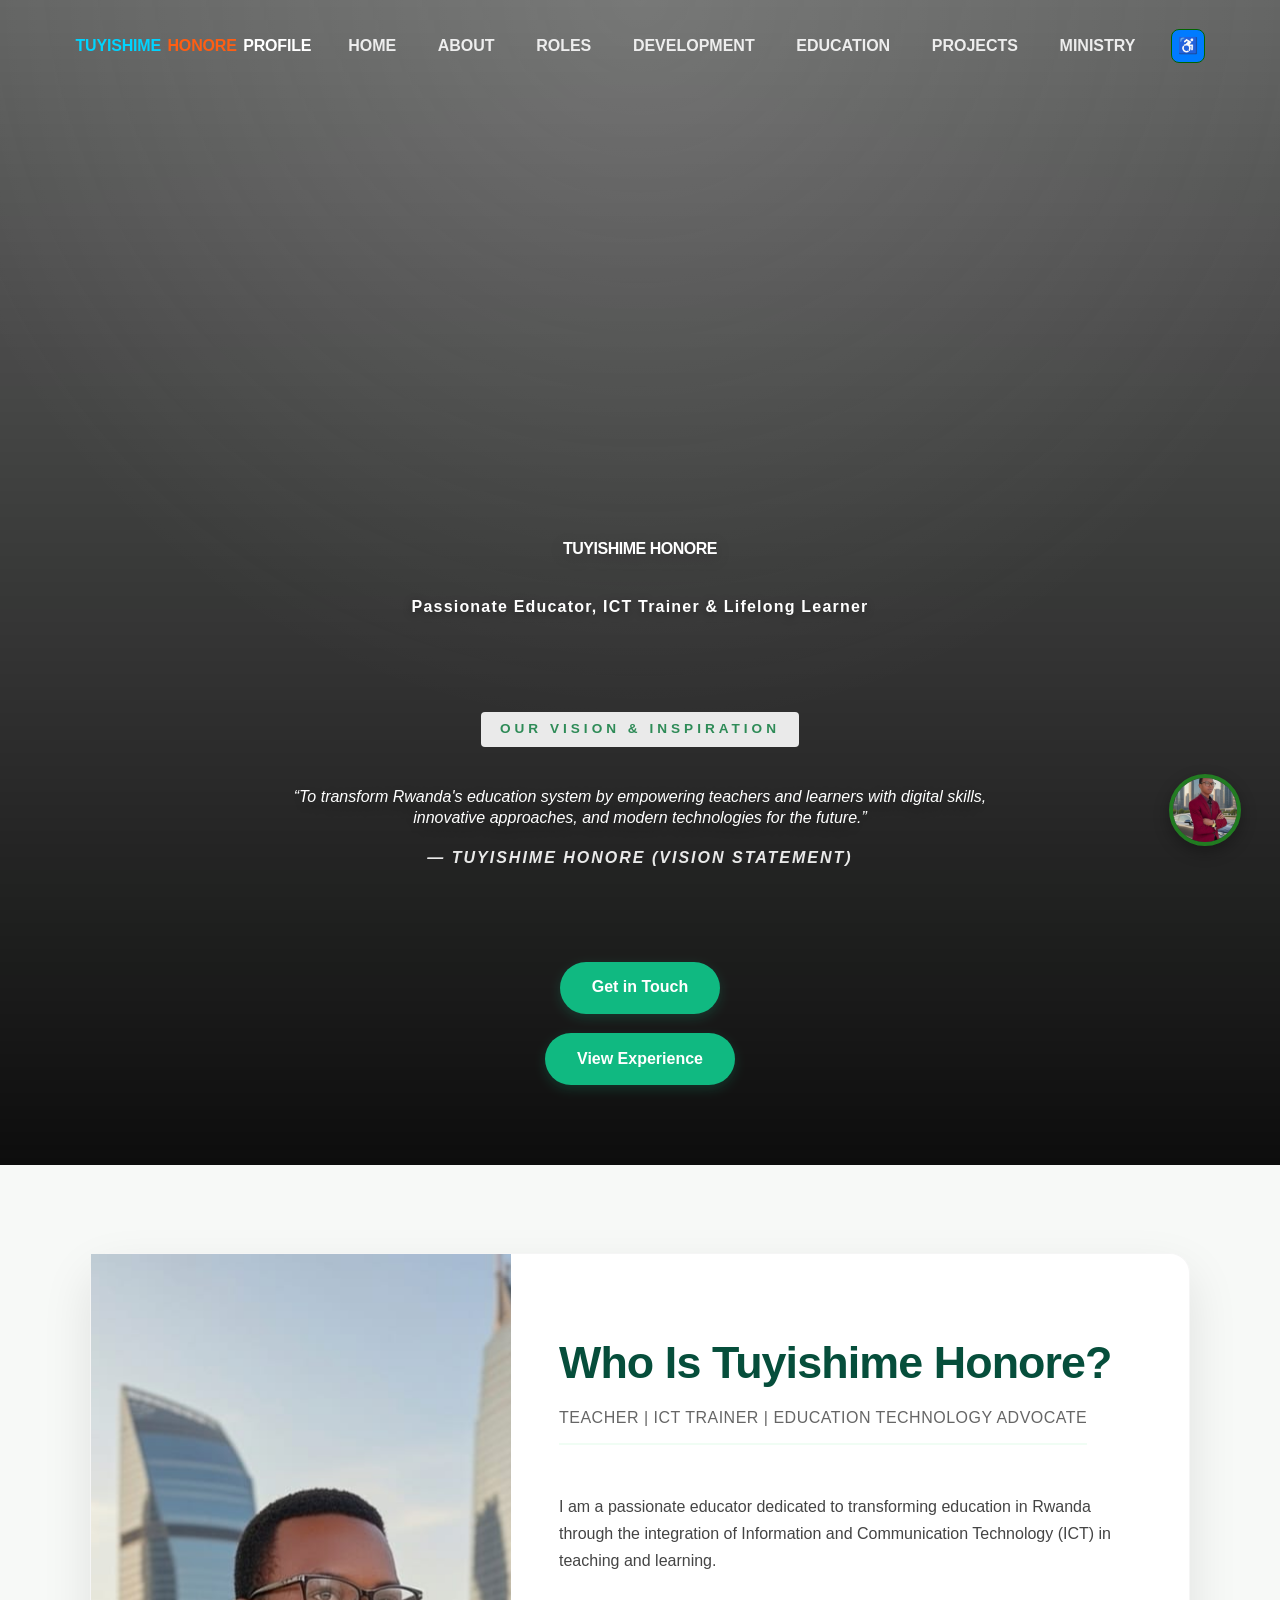
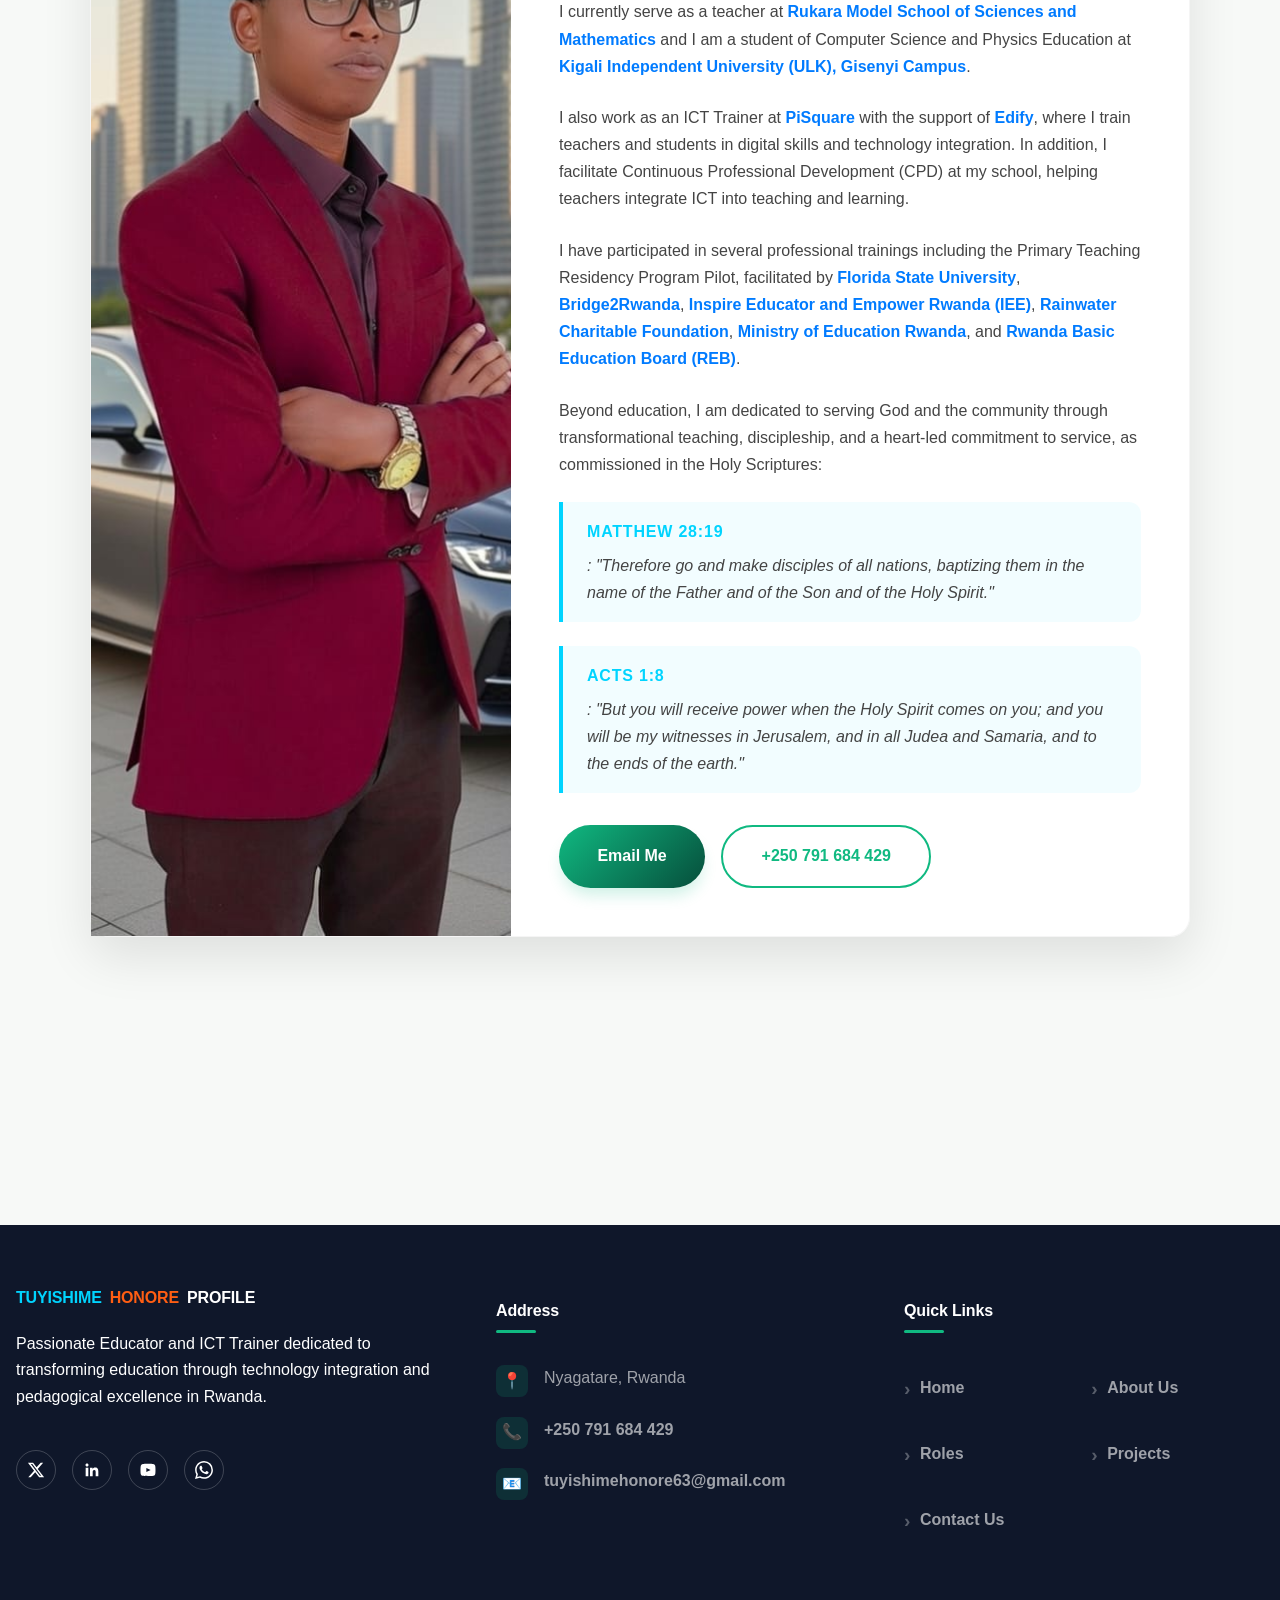
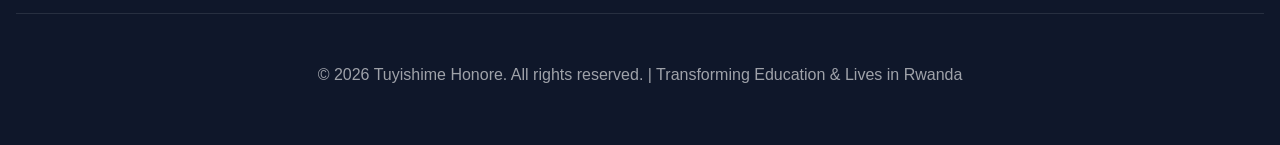
==== commit 52629128: "Fix: simplify image path and filename for better Vercel support" ====
--- a/index.html
+++ b/index.html
@@ -43,7 +43,7 @@
         <section class="section" aria-labelledby="home-title">
       <div class="profile-card">
         <div class="profile-image-container">
-          <img src="profile.jpg" alt="Profile photo of Tuyishime Honore" class="profile-main-img" />
+          <img src="Images/profile-photo.jpg" alt="Profile photo of Tuyishime Honore" class="profile-main-img" />
         </div>
         <div class="profile-content">
           <h2 id="home-title" class="profile-name">Who is Tuyishime Honore?</h2>
@@ -117,7 +117,7 @@
     <div class="ai-panel" role="dialog" aria-label="AI chat">
       <div class="ai-header">
         <div class="ai-profile">
-          <img class="ai-avatar" src="profile.jpg" alt="Honore" />
+          <img class="ai-avatar" src="Images/profile-photo.jpg" alt="Honore" />
           <div>
             <div class="ai-name">Honore</div>
             <div class="ai-status">Live chart</div>
--- a/styles.css
+++ b/styles.css
@@ -2959,4 +2959,174 @@
 .timeline-content p {
   margin-bottom: 0;
   color: #555;
+}
+
+/* --- MOBILE RESPONSIVENESS --- */
+@media (max-width: 768px) {
+  :root {
+    --font-size-base: 14px;
+    --radius: 16px;
+  }
+
+  /* Reset Scrollbar for Mobile */
+  html, body {
+    scrollbar-width: thin;
+    -ms-overflow-style: auto;
+    overflow-x: hidden;
+  }
+
+  .container {
+    padding: 0 1rem;
+    width: 100%;
+  }
+
+  /* Compact Navigation for Mobile */
+  .nav {
+    flex-direction: column;
+    padding: 1.2rem 1rem;
+    position: relative;
+    background: var(--green-dark);
+    gap: 1rem;
+  }
+
+  .nav-brand {
+    font-size: 1.1rem;
+    text-align: center;
+  }
+
+  .nav-links {
+    flex-wrap: wrap;
+    justify-content: center;
+    gap: 0.5rem;
+  }
+
+  .nav a {
+    font-size: 0.75rem;
+    padding: 0.4rem 0.6rem;
+  }
+
+  /* Hero Section Responsiveness */
+  header {
+    min-height: auto;
+    padding: 4rem 1rem;
+  }
+
+  .hero-inner {
+    margin-top: 1rem;
+    gap: 1.25rem;
+  }
+
+  .hero-title {
+    font-size: 3rem !important;
+  }
+
+  .hero-subtitle {
+    font-size: 1.1rem;
+  }
+
+  .hero-avatar {
+    width: 180px;
+    border-width: 4px;
+  }
+
+  .hero-buttons {
+    flex-direction: column;
+    width: 100%;
+    max-width: 300px;
+  }
+
+  .hero-buttons .btn {
+    width: 100%;
+  }
+
+  /* Profile Card Stacks on Mobile */
+  .profile-card {
+    flex-direction: column !important;
+    text-align: center;
+    padding: 2rem 1rem !important;
+  }
+
+  .profile-image-container {
+    width: 130px !important;
+    height: 130px !important;
+    margin: 0 auto 1.5rem !important;
+  }
+
+  .profile-content {
+    padding: 0 !important;
+  }
+
+  .profile-name {
+    font-size: 2rem !important;
+  }
+
+  /* Card Grids for Mobile */
+  .card-grid {
+    grid-template-columns: 1fr !important;
+    gap: 1rem;
+  }
+
+  .card {
+    padding: 1.5rem !important;
+  }
+
+  .section-title {
+    font-size: 2.2rem !important;
+  }
+
+  /* AI Widget Mobile Optimization */
+  .ai-widget {
+    bottom: 15px;
+    right: 15px;
+    left: 15px;
+    width: auto;
+  }
+
+  .ai-widget.collapsed {
+    left: auto;
+    width: auto;
+  }
+
+  .ai-panel {
+    bottom: 80px;
+    right: 0;
+    left: 0;
+    width: 100%;
+    height: calc(100vh - 120px);
+    max-height: 500px;
+    border-radius: 20px;
+  }
+
+  .ai-toggle {
+    width: 100%;
+    justify-content: center;
+    padding: 1rem;
+  }
+
+  /* Quote Block */
+  .quote-block {
+    padding: 1.5rem;
+  }
+
+  .quote-block blockquote {
+    font-size: 1.1rem;
+  }
+
+  /* Timeline for Mobile */
+  .timeline::after {
+    left: 20px;
+  }
+
+  .timeline-item {
+    padding-left: 50px;
+  }
+
+  .timeline-item::after {
+    left: 12px;
+  }
+
+  .timeline-content {
+    padding: 1.5rem;
+    margin-left: 0;
+  }
 }
